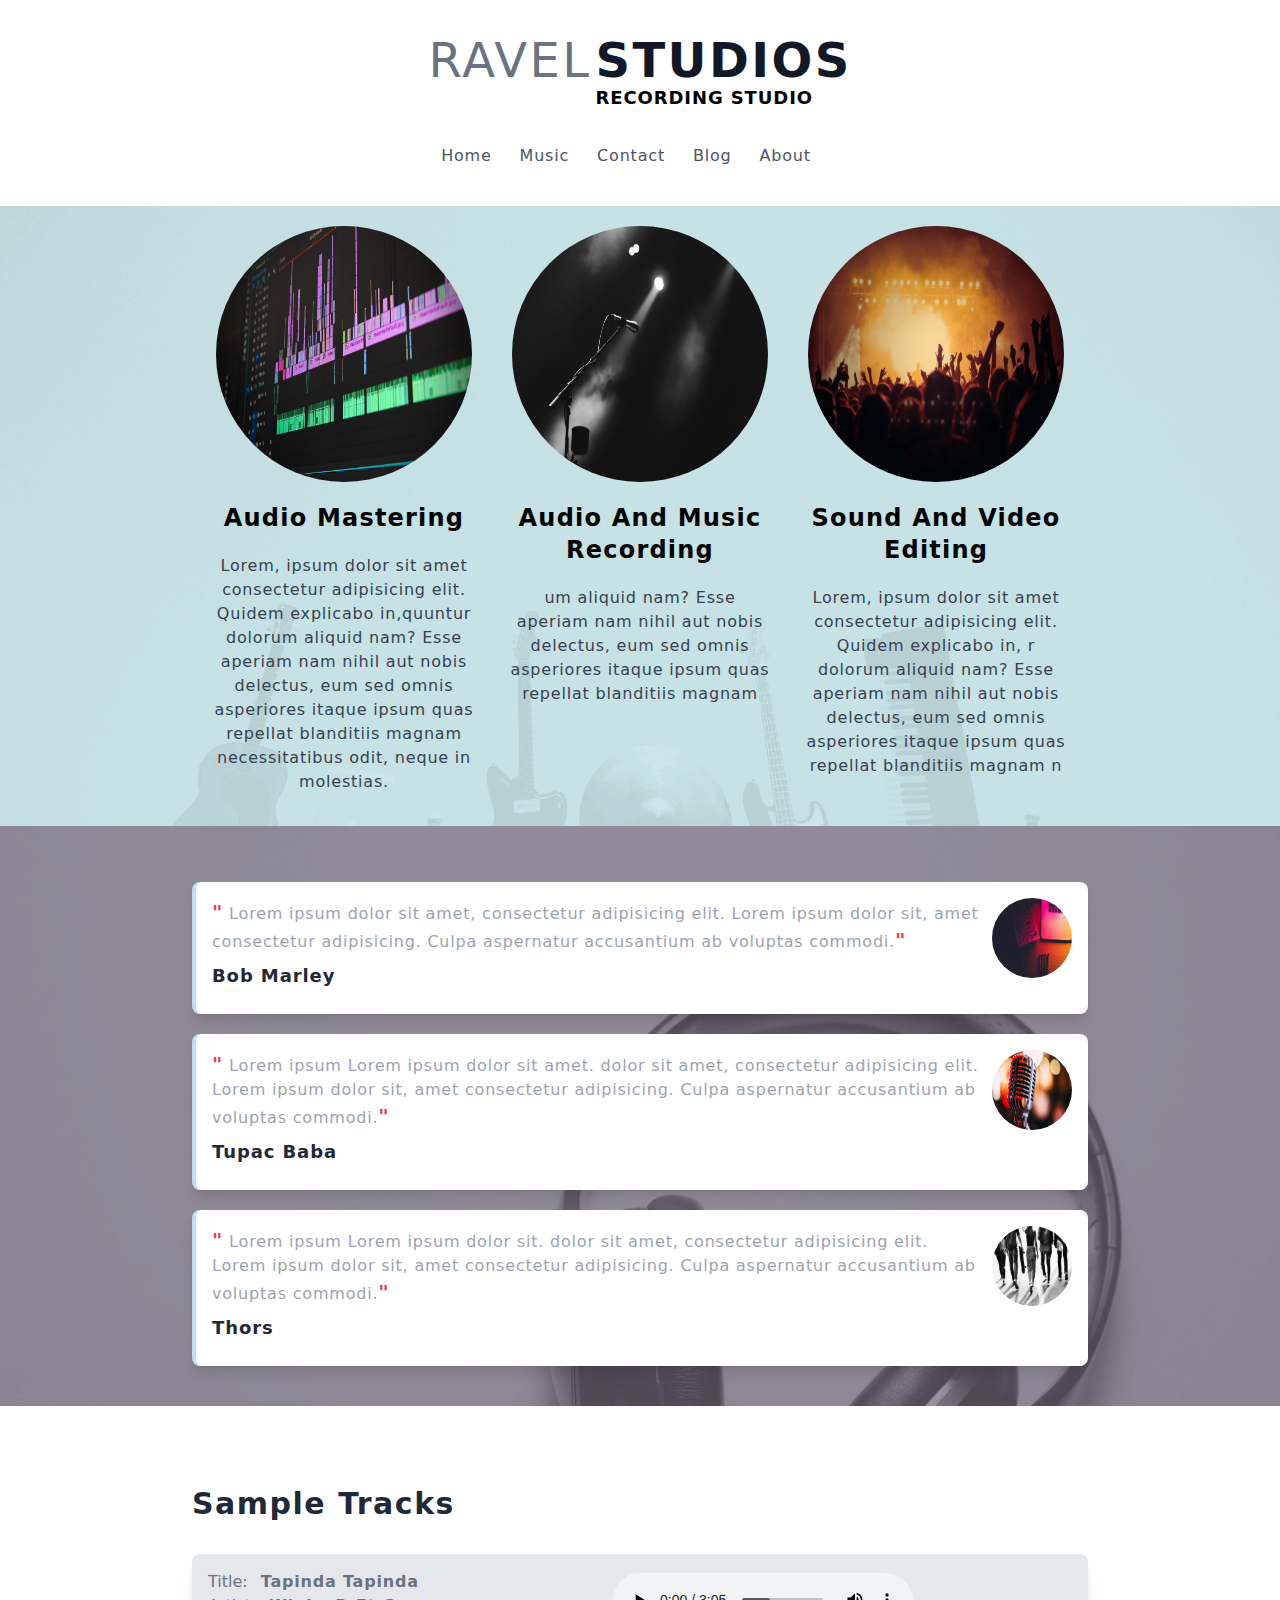
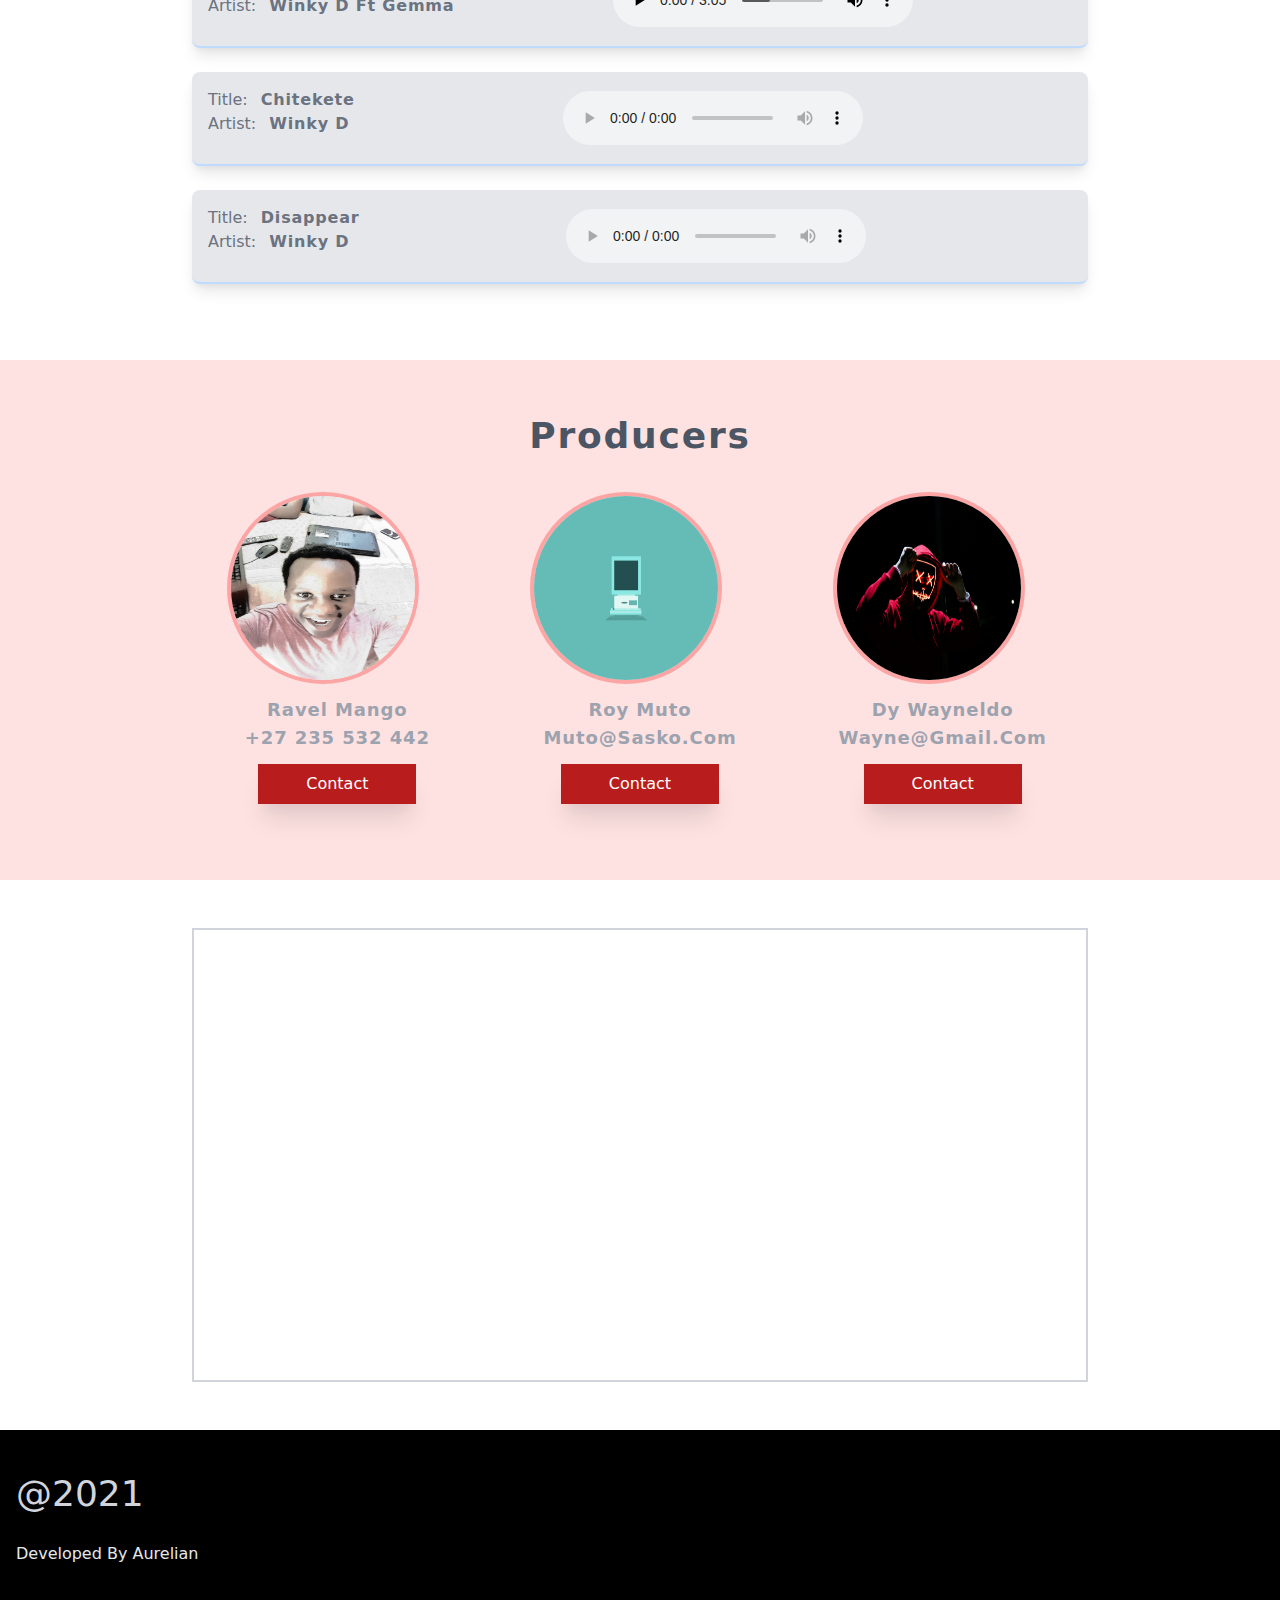
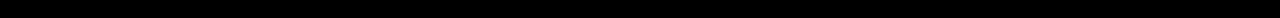
==== index.html @ 500a6602 "base app" ====
<!DOCTYPE html>
<html lang="en">
<head>
    <meta charset="UTF-8">
    <meta name="viewport" content="width=device-width, initial-scale=1.0">
    <link rel="stylesheet" href="css/tailwind.css">
    <title>Ravel Studios</title>
</head>
<body id="">
    
    <!-- navigation -->
    <div class="container mx-auto p-5">
        <div class="flex justify-center mt-4">
            <h1 class="font-sans mr-1 md:text-4xl lg:text-5xl tracking-wider text-gray-500 uppercase font-normal">Ravel</h1>
            <h1 class="flex flex-col">
                <span class="font-sans-serif md:text-4xl lg:text-5xl tracking-wider text-gray-900 font-bold uppercase">Studios</span>
                <span class="font-sans md:base lg:text-lg font-bold uppercase tracking-wider">recording studio</span>
            </h1>
        </div>
        <ul class="md:flex justify-center mt-8 hidden">
            <li class="mr-7 transition cursor-pointer duration-500 ease-in-out font-sans-serif text-gray-600 text-base tracking-wider border-b-2 border-white hover:border-black"><a href="/index.html">Home</a></li>
            <li class="mr-7 transition cursor-pointer duration-500 ease-in-out font-sans-serif text-gray-600 text-base tracking-wider border-b-2 border-white hover:border-black"><a href="/music.html">Music</a></li>
            <li class="mr-7 transition cursor-pointer duration-500 ease-in-out font-sans-serif text-gray-600 text-base tracking-wider border-b-2 border-white hover:border-black"><a href="/contact.html">Contact</a></li>
            <li class="mr-7 transition cursor-pointer duration-500 ease-in-out font-sans-serif text-gray-600 text-base tracking-wider border-b-2 border-white hover:border-black"><a href="/blog.html">Blog</a></li>
            <li class="mr-7 transition cursor-pointer duration-500 ease-in-out font-sans-serif text-gray-600 text-base tracking-wider border-b-2 border-white hover:border-black"><a href="/about.html">About</a></li>
        </ul>
    </div>

    <!-- showcasing -->
    <div class="" style="background: url(/imgs/bg2.jpg); background-size: cover; background-repeat: no-repeat; background-position: center;">
        <div class="container mx-auto">
            <div class="mx-auto block max-w-4xl gap-4 justify-center p-3 mt-4 lg:grid grid-cols-3">
                <div class="block md:grid mb-3 md:grid-cols-2 lg:flex flex-col items-center p-3 md:p-2 overflow-hidden">
                    <img src="/imgs/mastering.jpg" alt="mastering" class="h-48 w-48 lg:h-64 lg:w-64 mx-auto md:h-56 md:w-56 rounded-full">
                    <div class="">
                        <h1 class="py-5 font-sans text-xl md:text-2xl capitalize font-bold tracking-wider text-center">Audio Mastering</h1>
                        <p class="text-center font-sans-serif md:text-base text-gray-700 tracking-wider leading-6">Lorem, ipsum dolor sit amet consectetur adipisicing elit. Quidem explicabo in,quuntur dolorum aliquid nam? Esse aperiam nam nihil aut nobis delectus, eum sed omnis asperiores itaque ipsum quas repellat blanditiis magnam 
                        necessitatibus odit, neque in molestias.</p>
                    </div>
                </div>
                <div class="block md:grid mb-3 md:grid-cols-2 lg:flex flex-col items-center p-3 md:p-2 overflow-hidden">
                    <img src="/imgs/recording.jpg" alt="mastering" class="h-48 w-48 lg:h-64 lg:w-64 mx-auto md:h-56 md:w-56 rounded-full">
                    <div class="">
                        <h1 class="py-5 font-sans text-xl md:text-2xl capitalize font-bold tracking-wider text-center">Audio and Music Recording</h1>
                        <p class="text-center font-sans-serif text-base text-gray-700 tracking-wider leading-6">um aliquid nam? Esse aperiam nam nihil aut nobis delectus, eum sed omnis asperiores itaque ipsum quas repellat blanditiis magnam</p>
                    </div>
                </div>
                <div class="block md:grid mb-3 md:grid-cols-2 lg:flex flex-col items-center p-3 md:p-2 overflow-hidden">
                    <img src="/imgs/dj.jpg" alt="mastering" class="h-48 w-48 lg:h-64 lg:w-64 mx-auto md:h-56 md:w-56 rounded-full">
                    <div class="">
                        <h1 class="py-5 font-sans text-xl md:text-2xl capitalize font-bold tracking-wider text-center">Sound and Video Editing</h1>
                        <p class="text-center font-sans-serif text-base text-gray-700 tracking-wider leading-6">Lorem, ipsum dolor sit amet consectetur adipisicing elit. Quidem explicabo in, r dolorum aliquid nam? Esse aperiam nam nihil aut nobis delectus, eum sed omnis asperiores itaque ipsum quas repellat blanditiis magnam 
                        n</p>
                    </div>
                </div>
            </div>
        </div>
    </div>


    <!-- music quotes -->
    <div class="pt-9" style="background: url(/imgs/bg.jpg); background-size: cover; background-position: top; background-repeat: no-repeat;">
        <div class="container mx-auto p-5">
            <div class="">
                <div class="bg-white p-4 border-l-4 border-blue-200 shadow-lg mb-5 rounded-lg max-w-4xl mx-auto flex flex-row">
                    <div class="flex flex-col">
                        <h1 class="font-sans text-gray-400 mr-3 text-base tracking-wider leading-6"><span class="text-red-500 font-bold text-xl">"</span> Lorem ipsum dolor sit amet, consectetur adipisicing elit. Lorem ipsum dolor sit, amet consectetur adipisicing. Culpa aspernatur accusantium ab voluptas commodi.<span class="text-red-500 font-bold text-xl">"</span></h1>
                        <h1 class="text-gray-800 text-lg tracking-wider py-2 font-bold">Bob Marley</h1>
                    </div>
                    <img src="/imgs/quote1.jpg" alt="quotes" class="rounded-full h-20 w-20 hidden lg:block">
                </div>
                <div class="bg-white p-4 border-l-4 border-blue-200 mb-5 shadow-lg rounded-lg max-w-4xl mx-auto text-gray-500 flex flex-row">
                    <div class="flex flex-col">
                        <h1 class="font-sans text-gray-400 mr-3 text-base tracking-wider leading-6"><span class="text-red-500 font-bold text-xl">"</span> Lorem ipsum Lorem ipsum dolor sit amet. dolor sit amet, consectetur adipisicing elit. Lorem ipsum dolor sit, amet consectetur adipisicing. Culpa aspernatur accusantium ab voluptas commodi.<span class="text-red-500 font-bold text-xl">"</span></h1>
                        <h1 class="text-gray-800 text-lg tracking-wider py-2 font-bold">Tupac Baba</h1>
                    </div>
                    <img src="/imgs/quote2.jpg" alt="quotes" class="rounded-full h-20 w-20 hidden lg:block">
                </div>
                <div class="bg-white p-4 mb-5 border-l-4 border-blue-200 shadow-lg rounded-lg max-w-4xl mx-auto text-gray-500 flex flex-row">
                    <div class="flex flex-col">
                        <h1 class="font-sans text-gray-400 mr-3 text-base tracking-wider leading-6"><span class="text-red-500 font-bold text-xl">"</span> Lorem ipsum Lorem ipsum dolor sit. dolor sit amet, consectetur adipisicing elit. Lorem ipsum dolor sit, amet consectetur adipisicing. Culpa aspernatur accusantium ab voluptas commodi.<span class="text-red-500 font-bold text-xl">"</span></h1>
                        <h1 class="text-gray-800 text-lg tracking-wider py-2 font-bold">Thors</h1>
                    </div>
                    <img src="/imgs/quote3.jpg" alt="quotes" class="rounded-full h-20 w-20 hidden lg:block">
                </div>
            </div>
        </div>
    </div>

    <!-- music sample tracks -->
    <div class="container mx-auto mt-8 p-2 md:p-4">
        <div class="max-w-4xl mx-auto">
            <h1 class="font-sans-serif text-lg  md:text-2xl lg:text-3xl font-bold my-8 tracking-wider capitalize text-gray-800">sample tracks</h1>
            <div class="flex flex-col justify-center items-center md:flex md:flex-row md:justify-around mb-6 p-3 md:p-4 hover:border-green-300 transition duration-300 ease-in-out border-b-2 border-blue-200 rounded-lg shadow-lg bg-gray-200">
                <div class="mb-3">
                    <h1 class="font-sans text-gray-500 text-base capitalize">title: <span class="ml-2 font-bold font-sans-serif tracking-wider">Tapinda Tapinda</span></h1>
                    <h1 class="font-sans text-gray-500 text-base capitalize">Artist: <span class="ml-2 font-bold font-sans-serif tracking-wider">Winky D ft Gemma</span></h1>
                </div>
                <audio controls class="outline-none pr-9 mx-auto md:pr-0">
                    <source src="/audio/track.m4a" class="w-sm">
                </audio>
            </div>
            <div class="flex flex-col justify-center items-center md:flex md:flex-row md:justify-around mb-6 p-3 md:p-4 hover:border-green-300 transition duration-300 ease-in-out border-b-2 border-blue-200 rounded-lg shadow-lg bg-gray-200">
                <div class="mb-3">
                    <h1 class="font-sans text-gray-500 text-base capitalize">title: <span class="ml-2 font-bold font-sans-serif tracking-wider">Chitekete</span></h1>
                    <h1 class="font-sans text-gray-500 text-base capitalize">Artist: <span class="ml-2 font-bold font-sans-serif tracking-wider">Winky D </span></h1>
                </div>
                <audio controls class="outline-none pr-9 mx-auto md:pr-0">
                    <source src="/audio/Winky D-Chitekete.mp3" class="">
                </audio>
            </div>
            <div class="flex flex-col justify-center items-center md:flex md:flex-row md:justify-around mb-6 p-3 md:p-4 hover:border-green-300 transition duration-300 ease-in-out border-b-2 border-blue-200 rounded-lg shadow-lg bg-gray-200">
                <div class="mb-3">
                    <h1 class="font-sans text-gray-500 text-base capitalize">title: <span class="ml-2 font-bold font-sans-serif tracking-wider">Disappear</span></h1>
                    <h1 class="font-sans text-gray-500 text-base capitalize">Artist: <span class="ml-2 font-bold font-sans-serif tracking-wider">Winky D</span></h1>
                </div>
                <audio controls class="outline-none pr-9 mx-auto md:pr-0">
                    <source src="/audio/Winky D - Disappear (Official Video).Mp3" class="">
                </audio>
            </div>
        </div>
    </div>


    <!-- producers -->
    <div class="bg-red-100 mt-9 p-5 pb-9">
        <div class="container mx-auto max-w-4xl">
            <h1 class="py-9 font-sans-serif text-4xl text-center text-gray-600 font-bold capitalize tracking-wider">producers</h1>
            <div class=" block  lg:grid grid-cols-3 gap-3">
                <div class="flex mb-7 justify-center flex-col md:flex md:flex-row md:justify-center items-center justify-center lg:flex-col lg:justify-center">
                    <img src="./imgs/producer1.jpg" alt="producer1" class=" md:mr-7 h-48 border-4 border-red-300 w-48 rounded-full hover:border-blue-200 transition duration-300 ease-in-out">
                    <div class="p-3 text-center">
                        <h1 class="font-sans-serif hover:text-gray-500 transition duration-300 ease-in-out text-gray-400 text-lg capitalize font-bold tracking-wider">Ravel Mango</h1>
                        <h1 class="font-sans-serif hover:text-gray-500 transition duration-300 ease-in-out text-gray-400 text-lg capitalize font-bold tracking-wider">+27 235 532 442</h1>
                        <button class="bg-red-700 shadow-xl hover:bg-red-500 transition duration-300 ease-in-out mt-3 py-2 font-sans-serif capitalize text-white outline-none px-12">contact</button>
                    </div>
                </div>
                <div class="flex mb-7 justify-center flex-col md:flex md:flex-row md:justify-center items-center justify-center lg:flex-col lg:justify-center">
                    <img src="./imgs/producer2.jpg" alt="producer1" class="md:mr-7  h-48 border-4 border-red-300 w-48 rounded-full hover:border-blue-200 transition duration-300 ease-in-out">
                    <div class="p-3 text-center">
                        <h1 class="font-sans-serif hover:text-gray-500 transition duration-300 ease-in-out text-gray-400 text-lg capitalize font-bold tracking-wider">Roy Muto</h1>
                        <h1 class="font-sans-serif hover:text-gray-500 transition duration-300 ease-in-out text-gray-400 text-lg capitalize font-bold tracking-wider">muto@sasko.com</h1>
                        <button class="bg-red-700 shadow-xl hover:bg-red-500 transition duration-300 ease-in-out mt-3 py-2 font-sans-serif capitalize text-white outline-none px-12">contact</button>
                    </div>
                </div>
                <div class="flex mb-7 justify-center flex-col md:flex md:flex-row md:justify-center items-center justify-center lg:flex-col lg:justify-center">
                    <img src="./imgs/producer3.jpg" alt="producer1" class="md:mr-7  h-48 border-4 border-red-300 w-48 rounded-full hover:border-blue-200 transition duration-300 ease-in-out">
                    <div class="p-3 text-center">
                        <h1 class="font-sans-serif hover:text-gray-500 transition duration-300 ease-in-out text-gray-400 text-lg capitalize font-bold tracking-wider">Dy wayneldo</h1>
                        <h1 class="font-sans-serif hover:text-gray-500 transition duration-300 ease-in-out text-gray-400 text-lg capitalize font-bold tracking-wider">wayne@gmail.com</h1>
                        <button class="bg-red-700 shadow-xl hover:bg-red-500 transition duration-300 ease-in-out mt-3 py-2 font-sans-serif capitalize text-white outline-none px-12">contact</button>
                    </div>
                </div>
            </div>
        </div>
    </div>




    <!-- google map -->
    <div class="bg-white p-6 my-6">
        <div class="container mx-auto">
            <div class=" md:max-w-2xl lg:max-w-4xl mx-auto border-2 border-gray-300">
                <iframe class="w-full" src="https://www.google.com/maps/embed?pb=!1m14!1m12!1m3!1d13255.335221995352!2d18.739220763803146!3d-33.84239636684264!2m3!1f0!2f0!3f0!3m2!1i1024!2i768!4f13.1!5e0!3m2!1sen!2sza!4v1615881971766!5m2!1sen!2sza" width="600" height="450" style="border:0;" allowfullscreen="" loading="lazy"></iframe>
            </div>
        </div>
    </div>


    <!-- footer -->
    <div class="bg-black p-4">
        <div class="container mx-auto">
            <h1 class=" text-2xl md:text-4xl py-7 text-gray-300">@2021</h1>
            <h1 class="text-sans capitalize mb-9 text-base text-gray-200">developed by aurelian</h1>
        </div>
    </div>

</body>
</html>
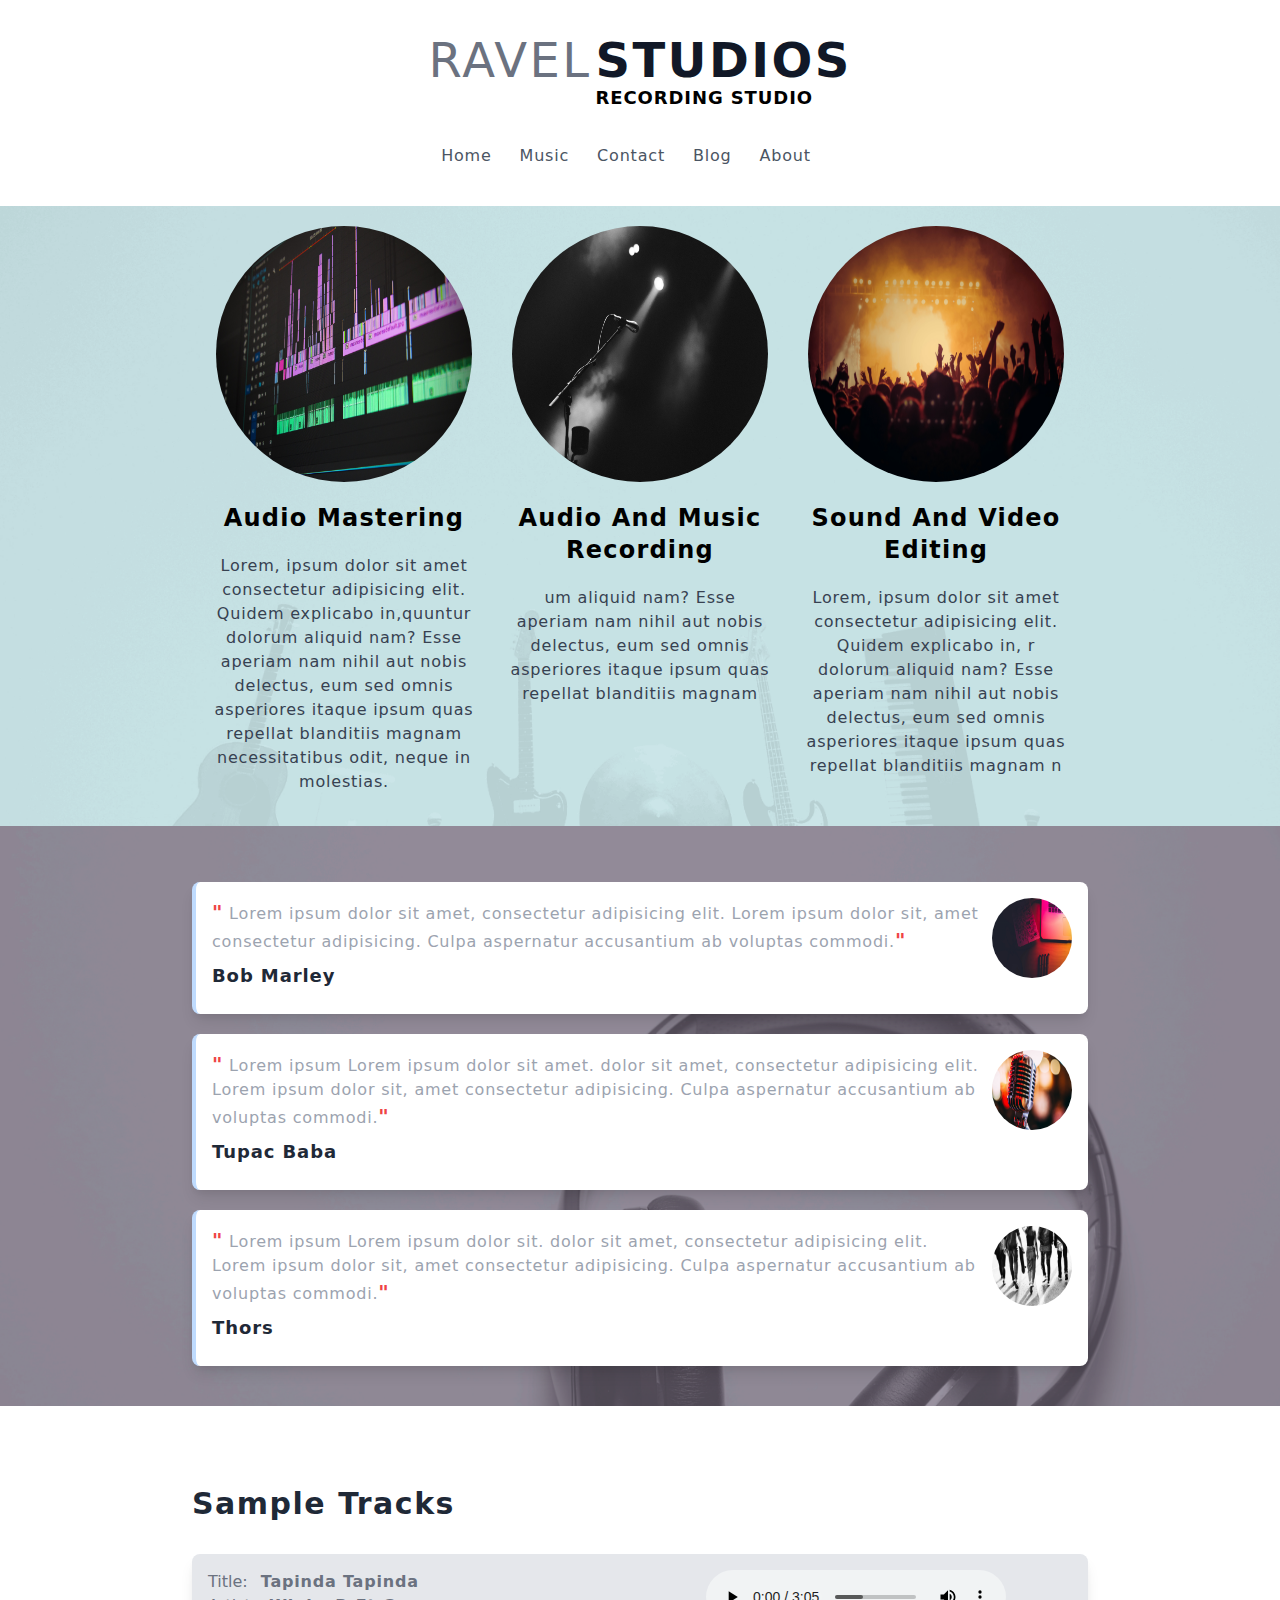
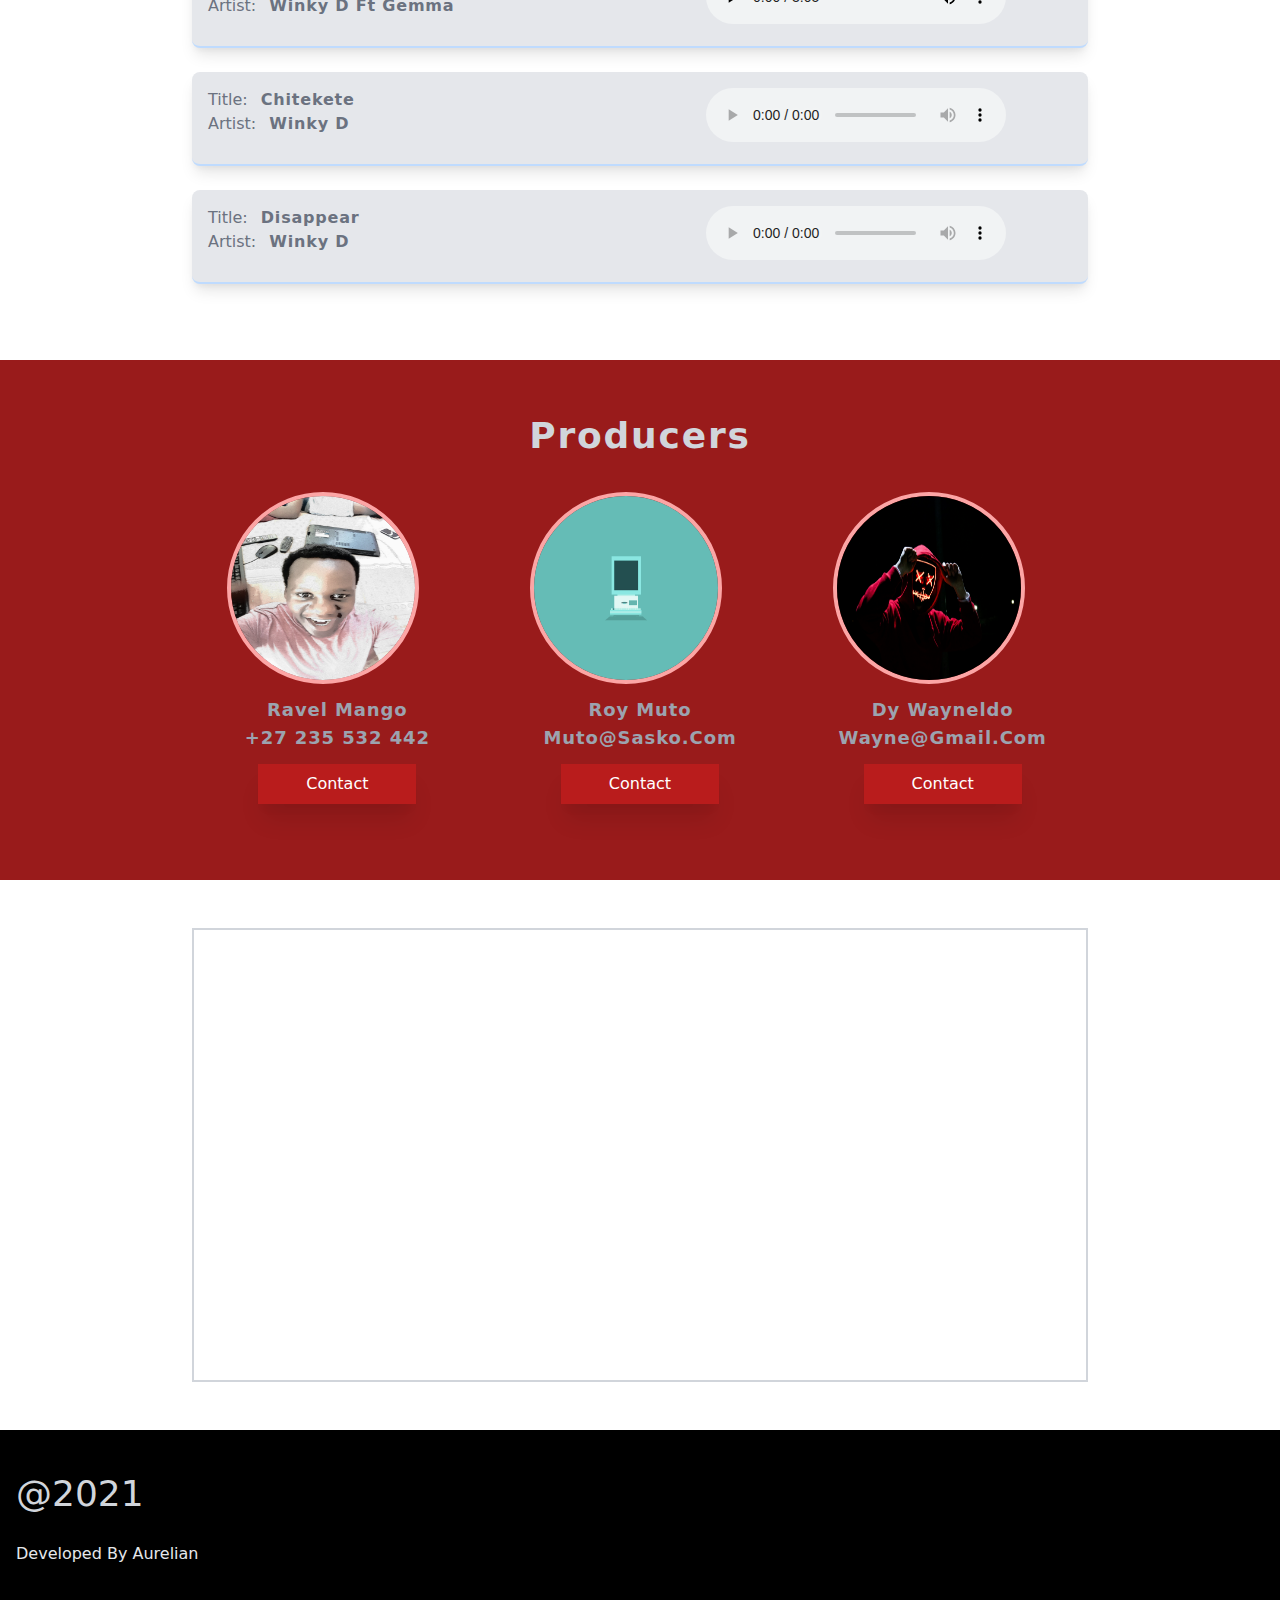
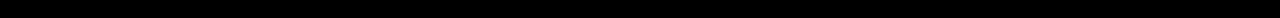
==== commit 34a7967a: "restyle of music cards and some responsiveness" ====
--- a/index.html
+++ b/index.html
@@ -62,23 +62,23 @@
     <div class="pt-9" style="background: url(/imgs/bg.jpg); background-size: cover; background-position: top; background-repeat: no-repeat;">
         <div class="container mx-auto p-5">
             <div class="">
-                <div class="bg-white p-4 border-l-4 border-blue-200 shadow-lg mb-5 rounded-lg max-w-4xl mx-auto flex flex-row">
+                <div class="bg-white  p-4 border-l-4 border-blue-200 shadow-lg mb-5 rounded-lg max-w-4xl mx-auto flex flex-row">
                     <div class="flex flex-col">
-                        <h1 class="font-sans text-gray-400 mr-3 text-base tracking-wider leading-6"><span class="text-red-500 font-bold text-xl">"</span> Lorem ipsum dolor sit amet, consectetur adipisicing elit. Lorem ipsum dolor sit, amet consectetur adipisicing. Culpa aspernatur accusantium ab voluptas commodi.<span class="text-red-500 font-bold text-xl">"</span></h1>
+                        <h1 class="font-sans miq text-gray-400 mr-3 text-base tracking-wider leading-6"><span class="text-red-500 font-bold text-xl">"</span> Lorem ipsum dolor sit amet, consectetur adipisicing elit. Lorem ipsum dolor sit, amet consectetur adipisicing. Culpa aspernatur accusantium ab voluptas commodi.<span class="text-red-500 font-bold text-xl">"</span></h1>
                         <h1 class="text-gray-800 text-lg tracking-wider py-2 font-bold">Bob Marley</h1>
                     </div>
                     <img src="/imgs/quote1.jpg" alt="quotes" class="rounded-full h-20 w-20 hidden lg:block">
                 </div>
-                <div class="bg-white p-4 border-l-4 border-blue-200 mb-5 shadow-lg rounded-lg max-w-4xl mx-auto text-gray-500 flex flex-row">
+                <div class="bg-white  p-4 border-l-4 border-blue-200 mb-5 shadow-lg rounded-lg max-w-4xl mx-auto text-gray-500 flex flex-row">
                     <div class="flex flex-col">
-                        <h1 class="font-sans text-gray-400 mr-3 text-base tracking-wider leading-6"><span class="text-red-500 font-bold text-xl">"</span> Lorem ipsum Lorem ipsum dolor sit amet. dolor sit amet, consectetur adipisicing elit. Lorem ipsum dolor sit, amet consectetur adipisicing. Culpa aspernatur accusantium ab voluptas commodi.<span class="text-red-500 font-bold text-xl">"</span></h1>
+                        <h1 class="font-sans miq text-gray-400 mr-3 text-base tracking-wider leading-6"><span class="text-red-500 font-bold text-xl">"</span> Lorem ipsum Lorem ipsum dolor sit amet. dolor sit amet, consectetur adipisicing elit. Lorem ipsum dolor sit, amet consectetur adipisicing. Culpa aspernatur accusantium ab voluptas commodi.<span class="text-red-500 font-bold text-xl">"</span></h1>
                         <h1 class="text-gray-800 text-lg tracking-wider py-2 font-bold">Tupac Baba</h1>
                     </div>
                     <img src="/imgs/quote2.jpg" alt="quotes" class="rounded-full h-20 w-20 hidden lg:block">
                 </div>
-                <div class="bg-white p-4 mb-5 border-l-4 border-blue-200 shadow-lg rounded-lg max-w-4xl mx-auto text-gray-500 flex flex-row">
+                <div class="bg-white  p-4 mb-5 border-l-4 border-blue-200 shadow-lg rounded-lg max-w-4xl mx-auto text-gray-500 flex flex-row">
                     <div class="flex flex-col">
-                        <h1 class="font-sans text-gray-400 mr-3 text-base tracking-wider leading-6"><span class="text-red-500 font-bold text-xl">"</span> Lorem ipsum Lorem ipsum dolor sit. dolor sit amet, consectetur adipisicing elit. Lorem ipsum dolor sit, amet consectetur adipisicing. Culpa aspernatur accusantium ab voluptas commodi.<span class="text-red-500 font-bold text-xl">"</span></h1>
+                        <h1 class="font-sans miq text-gray-400 mr-3 text-base tracking-wider leading-6"><span class="text-red-500 font-bold text-xl">"</span> Lorem ipsum Lorem ipsum dolor sit. dolor sit amet, consectetur adipisicing elit. Lorem ipsum dolor sit, amet consectetur adipisicing. Culpa aspernatur accusantium ab voluptas commodi.<span class="text-red-500 font-bold text-xl">"</span></h1>
                         <h1 class="text-gray-800 text-lg tracking-wider py-2 font-bold">Thors</h1>
                     </div>
                     <img src="/imgs/quote3.jpg" alt="quotes" class="rounded-full h-20 w-20 hidden lg:block">
@@ -91,7 +91,7 @@
     <div class="container mx-auto mt-8 p-2 md:p-4">
         <div class="max-w-4xl mx-auto">
             <h1 class="font-sans-serif text-lg  md:text-2xl lg:text-3xl font-bold my-8 tracking-wider capitalize text-gray-800">sample tracks</h1>
-            <div class="flex flex-col justify-center items-center md:flex md:flex-row md:justify-around mb-6 p-3 md:p-4 hover:border-green-300 transition duration-300 ease-in-out border-b-2 border-blue-200 rounded-lg shadow-lg bg-gray-200">
+            <div class="block md:grid md:grid-cols-2 mb-6 p-2 mx-auto md:p-4 hover:border-green-300 transition duration-300 ease-in-out border-b-2 border-blue-200 rounded-lg shadow-lg bg-gray-200">
                 <div class="mb-3">
                     <h1 class="font-sans text-gray-500 text-base capitalize">title: <span class="ml-2 font-bold font-sans-serif tracking-wider">Tapinda Tapinda</span></h1>
                     <h1 class="font-sans text-gray-500 text-base capitalize">Artist: <span class="ml-2 font-bold font-sans-serif tracking-wider">Winky D ft Gemma</span></h1>
@@ -100,7 +100,7 @@
                     <source src="/audio/track.m4a" class="w-sm">
                 </audio>
             </div>
-            <div class="flex flex-col justify-center items-center md:flex md:flex-row md:justify-around mb-6 p-3 md:p-4 hover:border-green-300 transition duration-300 ease-in-out border-b-2 border-blue-200 rounded-lg shadow-lg bg-gray-200">
+            <div class="block md:grid md:grid-cols-2 mb-6 p-2 mx-auto md:p-4 hover:border-green-300 transition duration-300 ease-in-out border-b-2 border-blue-200 rounded-lg shadow-lg bg-gray-200">
                 <div class="mb-3">
                     <h1 class="font-sans text-gray-500 text-base capitalize">title: <span class="ml-2 font-bold font-sans-serif tracking-wider">Chitekete</span></h1>
                     <h1 class="font-sans text-gray-500 text-base capitalize">Artist: <span class="ml-2 font-bold font-sans-serif tracking-wider">Winky D </span></h1>
@@ -109,7 +109,7 @@
                     <source src="/audio/Winky D-Chitekete.mp3" class="">
                 </audio>
             </div>
-            <div class="flex flex-col justify-center items-center md:flex md:flex-row md:justify-around mb-6 p-3 md:p-4 hover:border-green-300 transition duration-300 ease-in-out border-b-2 border-blue-200 rounded-lg shadow-lg bg-gray-200">
+            <div class="block md:grid md:grid-cols-2 mb-6 p-2 mx-auto md:p-4 hover:border-green-300 transition duration-300 ease-in-out border-b-2 border-blue-200 rounded-lg shadow-lg bg-gray-200">
                 <div class="mb-3">
                     <h1 class="font-sans text-gray-500 text-base capitalize">title: <span class="ml-2 font-bold font-sans-serif tracking-wider">Disappear</span></h1>
                     <h1 class="font-sans text-gray-500 text-base capitalize">Artist: <span class="ml-2 font-bold font-sans-serif tracking-wider">Winky D</span></h1>
@@ -123,9 +123,9 @@
 
 
     <!-- producers -->
-    <div class="bg-red-100 mt-9 p-5 pb-9">
+    <div class="bg-red-800 mt-9 p-5 pb-9">
         <div class="container mx-auto max-w-4xl">
-            <h1 class="py-9 font-sans-serif text-4xl text-center text-gray-600 font-bold capitalize tracking-wider">producers</h1>
+            <h1 class="py-9 font-sans-serif text-4xl text-center text-gray-300 font-bold capitalize tracking-wider">producers</h1>
             <div class=" block  lg:grid grid-cols-3 gap-3">
                 <div class="flex mb-7 justify-center flex-col md:flex md:flex-row md:justify-center items-center justify-center lg:flex-col lg:justify-center">
                     <img src="./imgs/producer1.jpg" alt="producer1" class=" md:mr-7 h-48 border-4 border-red-300 w-48 rounded-full hover:border-blue-200 transition duration-300 ease-in-out">
@@ -141,7 +141,7 @@
                         <h1 class="font-sans-serif hover:text-gray-500 transition duration-300 ease-in-out text-gray-400 text-lg capitalize font-bold tracking-wider">Roy Muto</h1>
                         <h1 class="font-sans-serif hover:text-gray-500 transition duration-300 ease-in-out text-gray-400 text-lg capitalize font-bold tracking-wider">muto@sasko.com</h1>
                         <button class="bg-red-700 shadow-xl hover:bg-red-500 transition duration-300 ease-in-out mt-3 py-2 font-sans-serif capitalize text-white outline-none px-12">contact</button>
-                    </div>
+                    </div>     
                 </div>
                 <div class="flex mb-7 justify-center flex-col md:flex md:flex-row md:justify-center items-center justify-center lg:flex-col lg:justify-center">
                     <img src="./imgs/producer3.jpg" alt="producer1" class="md:mr-7  h-48 border-4 border-red-300 w-48 rounded-full hover:border-blue-200 transition duration-300 ease-in-out">
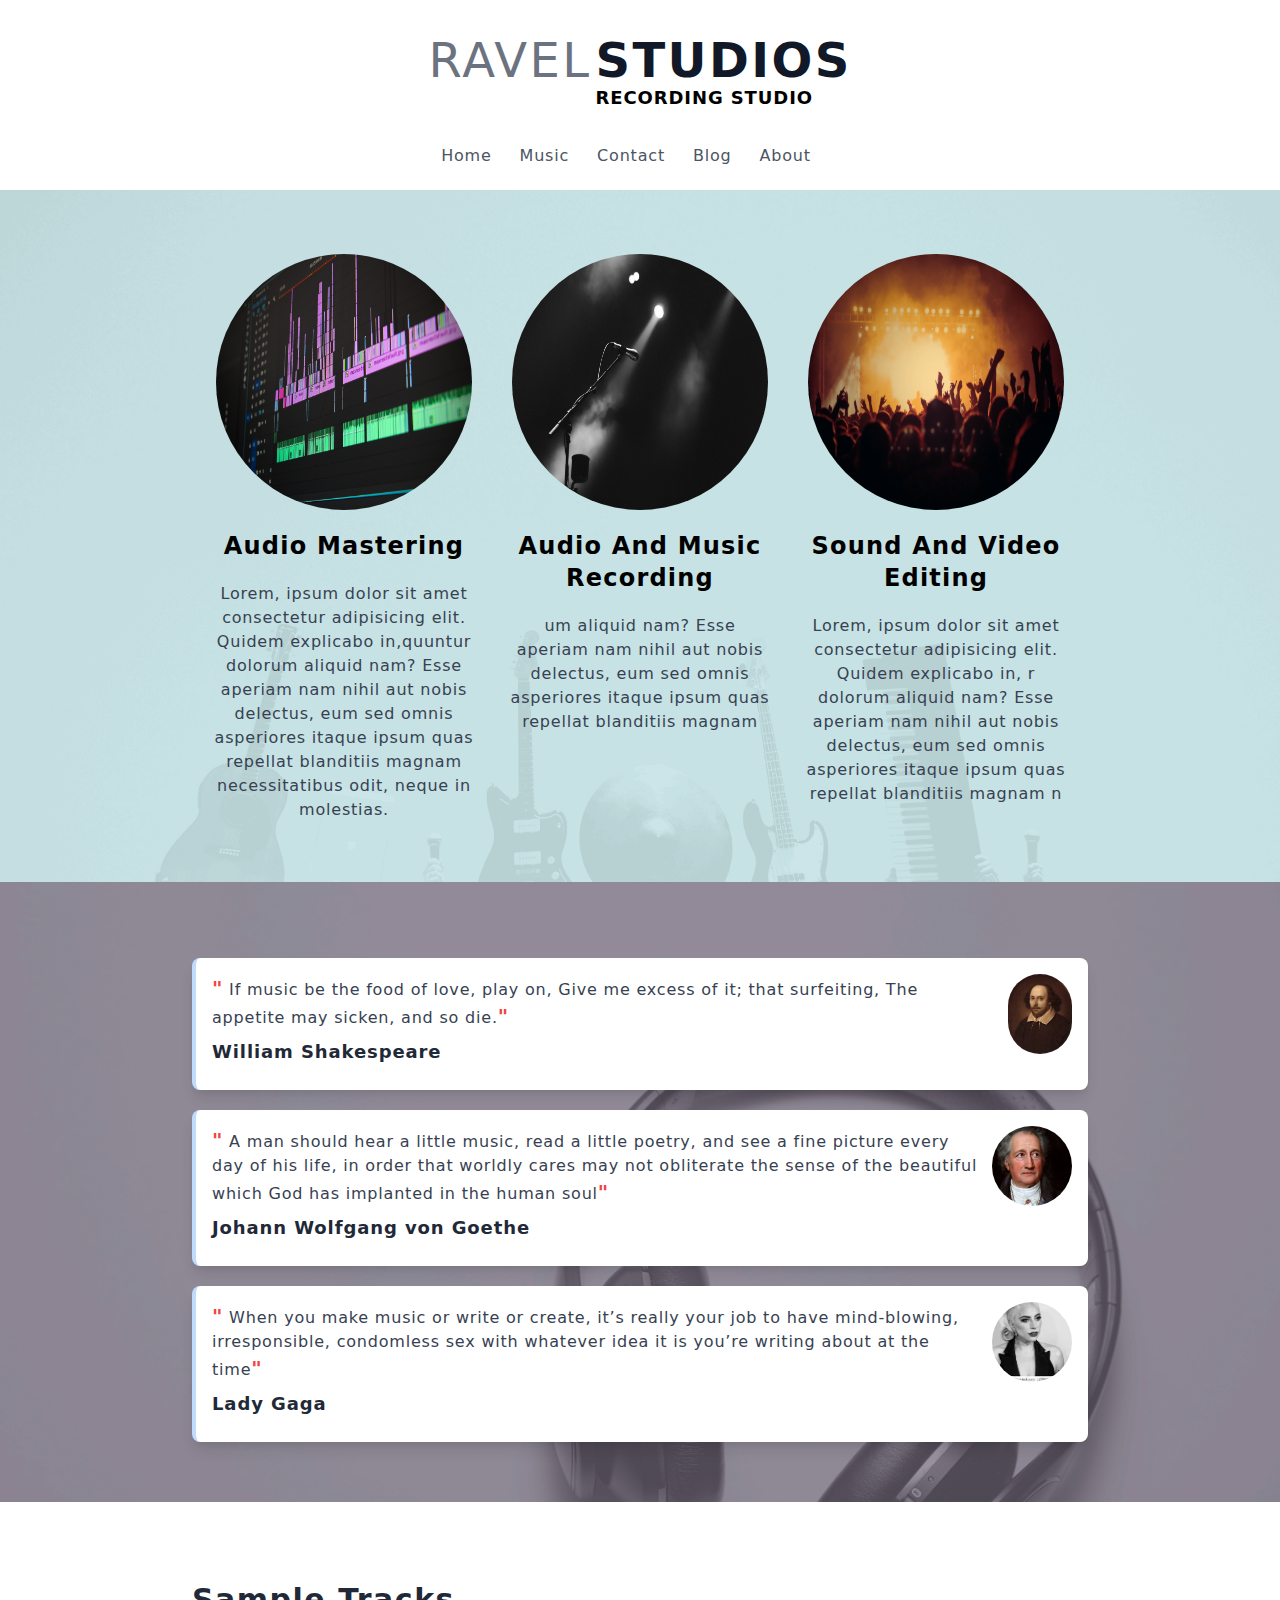
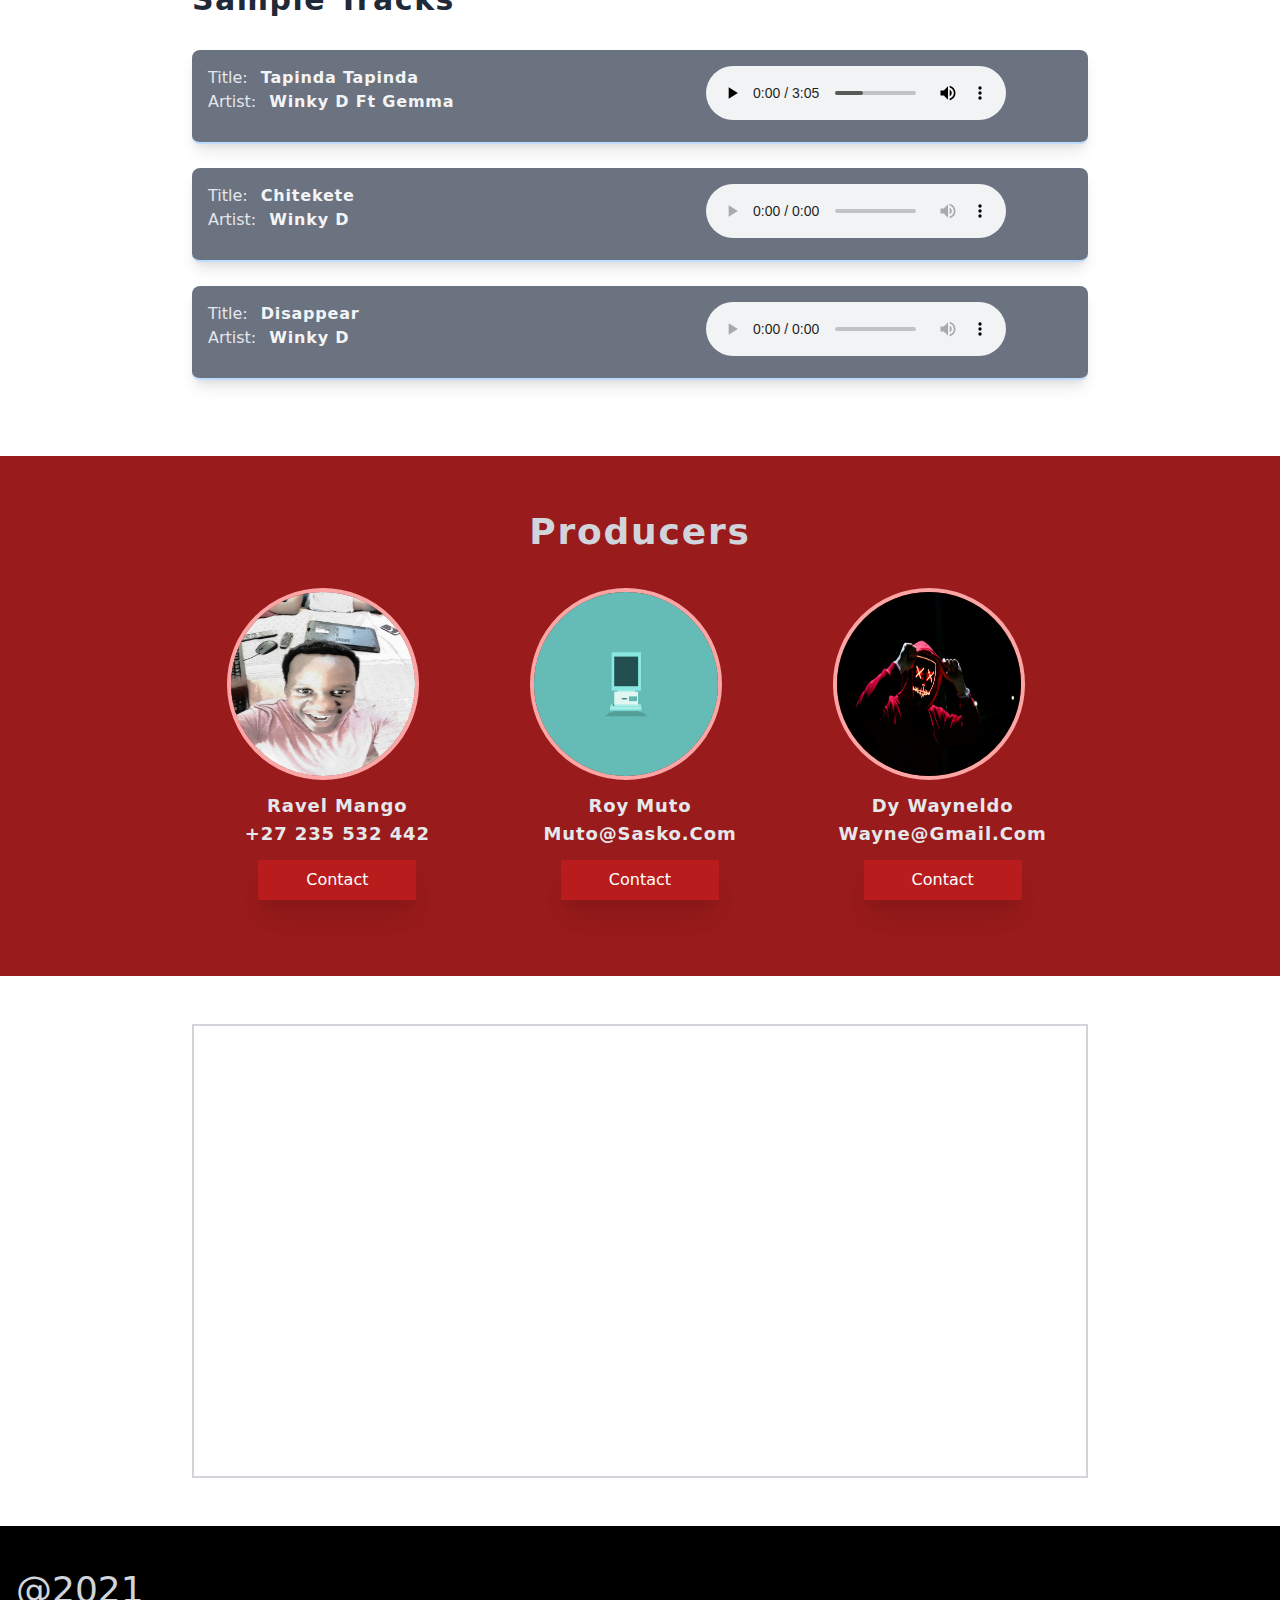
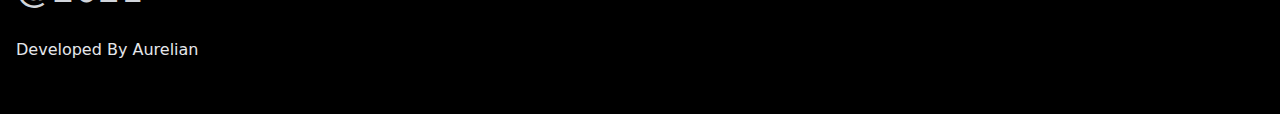
==== commit 6da2cc03: "new background on music cards" ====
--- a/index.html
+++ b/index.html
@@ -24,11 +24,34 @@
             <li class="mr-7 transition cursor-pointer duration-500 ease-in-out font-sans-serif text-gray-600 text-base tracking-wider border-b-2 border-white hover:border-black"><a href="/blog.html">Blog</a></li>
             <li class="mr-7 transition cursor-pointer duration-500 ease-in-out font-sans-serif text-gray-600 text-base tracking-wider border-b-2 border-white hover:border-black"><a href="/about.html">About</a></li>
         </ul>
+        <div class="md:hidden btn">
+            <div class="container px-10 py-2 mx-auto">
+               <div class="flex justify-between items-center">
+                   <div class=""></div>
+                   <button>
+                    <img src="/imgs/menu-button-svgrepo-com.svg" alt="" class="bg-black h-8 p-1">
+                   </button>
+               </div>
+            </div>
+        </div>
+    </div>
+
+    <!-- menu  -->
+    <div class="container mb-5 mx-auto menu hidden md:hidden">
+        <div class="px-20">
+            <ul class="flex flex-col">
+                <li class="mr-7 transition cursor-pointer duration-500 ease-in-out font-sans-serif text-gray-600 text-base tracking-wider border-b-2 border-white hover:border-black"><a href="/index.html">Home</a></li>
+                <li class="mr-7 transition cursor-pointer duration-500 ease-in-out font-sans-serif text-gray-600 text-base tracking-wider border-b-2 border-white hover:border-black"><a href="/music.html">Music</a></li>
+                <li class="mr-7 transition cursor-pointer duration-500 ease-in-out font-sans-serif text-gray-600 text-base tracking-wider border-b-2 border-white hover:border-black"><a href="/contact.html">Contact</a></li>
+                <li class="mr-7 transition cursor-pointer duration-500 ease-in-out font-sans-serif text-gray-600 text-base tracking-wider border-b-2 border-white hover:border-black"><a href="/blog.html">Blog</a></li>
+                <li class="mr-7 transition cursor-pointer duration-500 ease-in-out font-sans-serif text-gray-600 text-base tracking-wider border-b-2 border-white hover:border-black"><a href="/about.html">About</a></li>
+            </ul>
+        </div>
     </div>
 
     <!-- showcasing -->
     <div class="" style="background: url(/imgs/bg2.jpg); background-size: cover; background-repeat: no-repeat; background-position: center;">
-        <div class="container mx-auto">
+        <div class="container py-7 mx-auto">
             <div class="mx-auto block max-w-4xl gap-4 justify-center p-3 mt-4 lg:grid grid-cols-3">
                 <div class="block md:grid mb-3 md:grid-cols-2 lg:flex flex-col items-center p-3 md:p-2 overflow-hidden">
                     <img src="/imgs/mastering.jpg" alt="mastering" class="h-48 w-48 lg:h-64 lg:w-64 mx-auto md:h-56 md:w-56 rounded-full">
@@ -60,28 +83,28 @@
 
     <!-- music quotes -->
     <div class="pt-9" style="background: url(/imgs/bg.jpg); background-size: cover; background-position: top; background-repeat: no-repeat;">
-        <div class="container mx-auto p-5">
+        <div class="container mx-auto py-10 px-5">
             <div class="">
                 <div class="bg-white  p-4 border-l-4 border-blue-200 shadow-lg mb-5 rounded-lg max-w-4xl mx-auto flex flex-row">
                     <div class="flex flex-col">
-                        <h1 class="font-sans miq text-gray-400 mr-3 text-base tracking-wider leading-6"><span class="text-red-500 font-bold text-xl">"</span> Lorem ipsum dolor sit amet, consectetur adipisicing elit. Lorem ipsum dolor sit, amet consectetur adipisicing. Culpa aspernatur accusantium ab voluptas commodi.<span class="text-red-500 font-bold text-xl">"</span></h1>
-                        <h1 class="text-gray-800 text-lg tracking-wider py-2 font-bold">Bob Marley</h1>
-                    </div>
-                    <img src="/imgs/quote1.jpg" alt="quotes" class="rounded-full h-20 w-20 hidden lg:block">
+                        <h1 class="font-sans miq text-gray-700 mr-3 text-base tracking-wider leading-6"><span class="text-red-500 font-bold text-xl">"</span> If music be the food of love, play on, Give me excess of it; that surfeiting, The appetite may sicken, and so die.<span class="text-red-500 font-bold text-xl">"</span></h1>
+                        <h1 class="text-gray-800 text-lg tracking-wider py-2 font-bold">William Shakespeare</h1>
+                    </div>
+                    <img src="/imgs/shakes.jpeg" alt="quotes" class="rounded-full object-cover h-20 w-20 hidden lg:block">
                 </div>
                 <div class="bg-white  p-4 border-l-4 border-blue-200 mb-5 shadow-lg rounded-lg max-w-4xl mx-auto text-gray-500 flex flex-row">
                     <div class="flex flex-col">
-                        <h1 class="font-sans miq text-gray-400 mr-3 text-base tracking-wider leading-6"><span class="text-red-500 font-bold text-xl">"</span> Lorem ipsum Lorem ipsum dolor sit amet. dolor sit amet, consectetur adipisicing elit. Lorem ipsum dolor sit, amet consectetur adipisicing. Culpa aspernatur accusantium ab voluptas commodi.<span class="text-red-500 font-bold text-xl">"</span></h1>
-                        <h1 class="text-gray-800 text-lg tracking-wider py-2 font-bold">Tupac Baba</h1>
-                    </div>
-                    <img src="/imgs/quote2.jpg" alt="quotes" class="rounded-full h-20 w-20 hidden lg:block">
+                        <h1 class="font-sans miq text-gray-700 mr-3 text-base tracking-wider leading-6"><span class="text-red-500 font-bold text-xl">"</span> A man should hear a little music, read a little poetry, and see a fine picture every day of his life, in order that worldly cares may not obliterate the sense of the beautiful which God has implanted in the human soul<span class="text-red-500 font-bold text-xl">"</span></h1>
+                        <h1 class="text-gray-800 text-lg tracking-wider py-2 font-bold">Johann Wolfgang von Goethe</h1>
+                    </div>
+                    <img src="/imgs/Johann_Wolfgang_von_Goethe.jpg" alt="quotes" class="rounded-full object-cover h-20 w-20 hidden lg:block">
                 </div>
                 <div class="bg-white  p-4 mb-5 border-l-4 border-blue-200 shadow-lg rounded-lg max-w-4xl mx-auto text-gray-500 flex flex-row">
                     <div class="flex flex-col">
-                        <h1 class="font-sans miq text-gray-400 mr-3 text-base tracking-wider leading-6"><span class="text-red-500 font-bold text-xl">"</span> Lorem ipsum Lorem ipsum dolor sit. dolor sit amet, consectetur adipisicing elit. Lorem ipsum dolor sit, amet consectetur adipisicing. Culpa aspernatur accusantium ab voluptas commodi.<span class="text-red-500 font-bold text-xl">"</span></h1>
-                        <h1 class="text-gray-800 text-lg tracking-wider py-2 font-bold">Thors</h1>
-                    </div>
-                    <img src="/imgs/quote3.jpg" alt="quotes" class="rounded-full h-20 w-20 hidden lg:block">
+                        <h1 class="font-sans miq text-gray-700 mr-3 text-base tracking-wider leading-6"><span class="text-red-500 font-bold text-xl">"</span> When you make music or write or create, it’s really your job to have mind-blowing, irresponsible, condomless sex with whatever idea it is you’re writing about at the time<span class="text-red-500 font-bold text-xl">"</span></h1>
+                        <h1 class="text-gray-800 text-lg tracking-wider py-2 font-bold">Lady Gaga</h1>
+                    </div>
+                    <img src="/imgs/download.jpeg" alt="quotes" class="rounded-full object-cover h-20 w-20 hidden lg:block">
                 </div>
             </div>
         </div>
@@ -91,28 +114,28 @@
     <div class="container mx-auto mt-8 p-2 md:p-4">
         <div class="max-w-4xl mx-auto">
             <h1 class="font-sans-serif text-lg  md:text-2xl lg:text-3xl font-bold my-8 tracking-wider capitalize text-gray-800">sample tracks</h1>
-            <div class="block md:grid md:grid-cols-2 mb-6 p-2 mx-auto md:p-4 hover:border-green-300 transition duration-300 ease-in-out border-b-2 border-blue-200 rounded-lg shadow-lg bg-gray-200">
+            <div class="block md:grid md:grid-cols-2 mb-6 p-2 mx-auto md:p-4 hover:border-green-300 transition duration-300 ease-in-out border-b-2 border-blue-200 rounded-lg shadow-lg bg-gray-500">
                 <div class="mb-3">
-                    <h1 class="font-sans text-gray-500 text-base capitalize">title: <span class="ml-2 font-bold font-sans-serif tracking-wider">Tapinda Tapinda</span></h1>
-                    <h1 class="font-sans text-gray-500 text-base capitalize">Artist: <span class="ml-2 font-bold font-sans-serif tracking-wider">Winky D ft Gemma</span></h1>
+                    <h1 class="font-sans text-gray-200 text-base capitalize">title: <span class="ml-2 font-bold text-gray-100 font-sans-serif tracking-wider">Tapinda Tapinda</span></h1>
+                    <h1 class="font-sans text-gray-200 text-base capitalize">Artist: <span class="ml-2 font-bold font-sans-serif text-gray-100 tracking-wider">Winky D ft Gemma</span></h1>
                 </div>
                 <audio controls class="outline-none pr-9 mx-auto md:pr-0">
                     <source src="/audio/track.m4a" class="w-sm">
                 </audio>
             </div>
-            <div class="block md:grid md:grid-cols-2 mb-6 p-2 mx-auto md:p-4 hover:border-green-300 transition duration-300 ease-in-out border-b-2 border-blue-200 rounded-lg shadow-lg bg-gray-200">
+            <div class="block md:grid md:grid-cols-2 mb-6 p-2 mx-auto md:p-4 hover:border-green-300 transition duration-300 ease-in-out border-b-2 border-blue-200 rounded-lg shadow-lg bg-gray-500">
                 <div class="mb-3">
-                    <h1 class="font-sans text-gray-500 text-base capitalize">title: <span class="ml-2 font-bold font-sans-serif tracking-wider">Chitekete</span></h1>
-                    <h1 class="font-sans text-gray-500 text-base capitalize">Artist: <span class="ml-2 font-bold font-sans-serif tracking-wider">Winky D </span></h1>
+                    <h1 class="font-sans text-gray-200 text-base capitalize">title: <span class="ml-2 font-bold font-sans-serif text-gray-100 tracking-wider">Chitekete</span></h1>
+                    <h1 class="font-sans text-gray-200 text-base capitalize">Artist: <span class="ml-2 font-bold font-sans-serif text-gray-100 tracking-wider">Winky D </span></h1>
                 </div>
                 <audio controls class="outline-none pr-9 mx-auto md:pr-0">
                     <source src="/audio/Winky D-Chitekete.mp3" class="">
                 </audio>
             </div>
-            <div class="block md:grid md:grid-cols-2 mb-6 p-2 mx-auto md:p-4 hover:border-green-300 transition duration-300 ease-in-out border-b-2 border-blue-200 rounded-lg shadow-lg bg-gray-200">
+            <div class="block md:grid md:grid-cols-2 mb-6 p-2 mx-auto md:p-4 hover:border-green-300 transition duration-300 ease-in-out border-b-2 border-blue-200 rounded-lg shadow-lg bg-gray-500">
                 <div class="mb-3">
-                    <h1 class="font-sans text-gray-500 text-base capitalize">title: <span class="ml-2 font-bold font-sans-serif tracking-wider">Disappear</span></h1>
-                    <h1 class="font-sans text-gray-500 text-base capitalize">Artist: <span class="ml-2 font-bold font-sans-serif tracking-wider">Winky D</span></h1>
+                    <h1 class="font-sans text-gray-200 text-base capitalize">title: <span class="ml-2 font-bold font-sans-serif text-gray-100 tracking-wider">Disappear</span></h1>
+                    <h1 class="font-sans text-gray-200 text-base capitalize">Artist: <span class="ml-2 font-bold font-sans-serif text-gray-100 tracking-wider">Winky D</span></h1>
                 </div>
                 <audio controls class="outline-none pr-9 mx-auto md:pr-0">
                     <source src="/audio/Winky D - Disappear (Official Video).Mp3" class="">
@@ -130,24 +153,24 @@
                 <div class="flex mb-7 justify-center flex-col md:flex md:flex-row md:justify-center items-center justify-center lg:flex-col lg:justify-center">
                     <img src="./imgs/producer1.jpg" alt="producer1" class=" md:mr-7 h-48 border-4 border-red-300 w-48 rounded-full hover:border-blue-200 transition duration-300 ease-in-out">
                     <div class="p-3 text-center">
-                        <h1 class="font-sans-serif hover:text-gray-500 transition duration-300 ease-in-out text-gray-400 text-lg capitalize font-bold tracking-wider">Ravel Mango</h1>
-                        <h1 class="font-sans-serif hover:text-gray-500 transition duration-300 ease-in-out text-gray-400 text-lg capitalize font-bold tracking-wider">+27 235 532 442</h1>
+                        <h1 class="font-sans-serif hover:text-gray-400 transition duration-300 ease-in-out text-gray-200 text-lg capitalize font-bold tracking-wider">Ravel Mango</h1>
+                        <h1 class="font-sans-serif hover:text-gray-400 transition duration-300 ease-in-out text-gray-200 text-lg capitalize font-bold tracking-wider">+27 235 532 442</h1>
                         <button class="bg-red-700 shadow-xl hover:bg-red-500 transition duration-300 ease-in-out mt-3 py-2 font-sans-serif capitalize text-white outline-none px-12">contact</button>
                     </div>
                 </div>
                 <div class="flex mb-7 justify-center flex-col md:flex md:flex-row md:justify-center items-center justify-center lg:flex-col lg:justify-center">
                     <img src="./imgs/producer2.jpg" alt="producer1" class="md:mr-7  h-48 border-4 border-red-300 w-48 rounded-full hover:border-blue-200 transition duration-300 ease-in-out">
                     <div class="p-3 text-center">
-                        <h1 class="font-sans-serif hover:text-gray-500 transition duration-300 ease-in-out text-gray-400 text-lg capitalize font-bold tracking-wider">Roy Muto</h1>
-                        <h1 class="font-sans-serif hover:text-gray-500 transition duration-300 ease-in-out text-gray-400 text-lg capitalize font-bold tracking-wider">muto@sasko.com</h1>
+                        <h1 class="font-sans-serif hover:text-gray-400 transition duration-300 ease-in-out text-gray-200 text-lg capitalize font-bold tracking-wider">Roy Muto</h1>
+                        <h1 class="font-sans-serif hover:text-gray-400 transition duration-300 ease-in-out text-gray-200 text-lg capitalize font-bold tracking-wider">muto@sasko.com</h1>
                         <button class="bg-red-700 shadow-xl hover:bg-red-500 transition duration-300 ease-in-out mt-3 py-2 font-sans-serif capitalize text-white outline-none px-12">contact</button>
                     </div>     
                 </div>
                 <div class="flex mb-7 justify-center flex-col md:flex md:flex-row md:justify-center items-center justify-center lg:flex-col lg:justify-center">
                     <img src="./imgs/producer3.jpg" alt="producer1" class="md:mr-7  h-48 border-4 border-red-300 w-48 rounded-full hover:border-blue-200 transition duration-300 ease-in-out">
                     <div class="p-3 text-center">
-                        <h1 class="font-sans-serif hover:text-gray-500 transition duration-300 ease-in-out text-gray-400 text-lg capitalize font-bold tracking-wider">Dy wayneldo</h1>
-                        <h1 class="font-sans-serif hover:text-gray-500 transition duration-300 ease-in-out text-gray-400 text-lg capitalize font-bold tracking-wider">wayne@gmail.com</h1>
+                        <h1 class="font-sans-serif hover:text-gray-400 transition duration-300 ease-in-out text-gray-200 text-lg capitalize font-bold tracking-wider">Dy wayneldo</h1>
+                        <h1 class="font-sans-serif hover:text-gray-400 transition duration-300 ease-in-out text-gray-200 text-lg capitalize font-bold tracking-wider">wayne@gmail.com</h1>
                         <button class="bg-red-700 shadow-xl hover:bg-red-500 transition duration-300 ease-in-out mt-3 py-2 font-sans-serif capitalize text-white outline-none px-12">contact</button>
                     </div>
                 </div>
@@ -176,5 +199,18 @@
         </div>
     </div>
 
+
+    <script>
+
+        const btn = document.querySelector('.btn')
+        const menu = document.querySelector('.menu')
+
+        btn.addEventListener('click', () => {
+            menu.classList.toggle('hidden');
+        })
+
+    </script>
+
+
 </body>
 </html>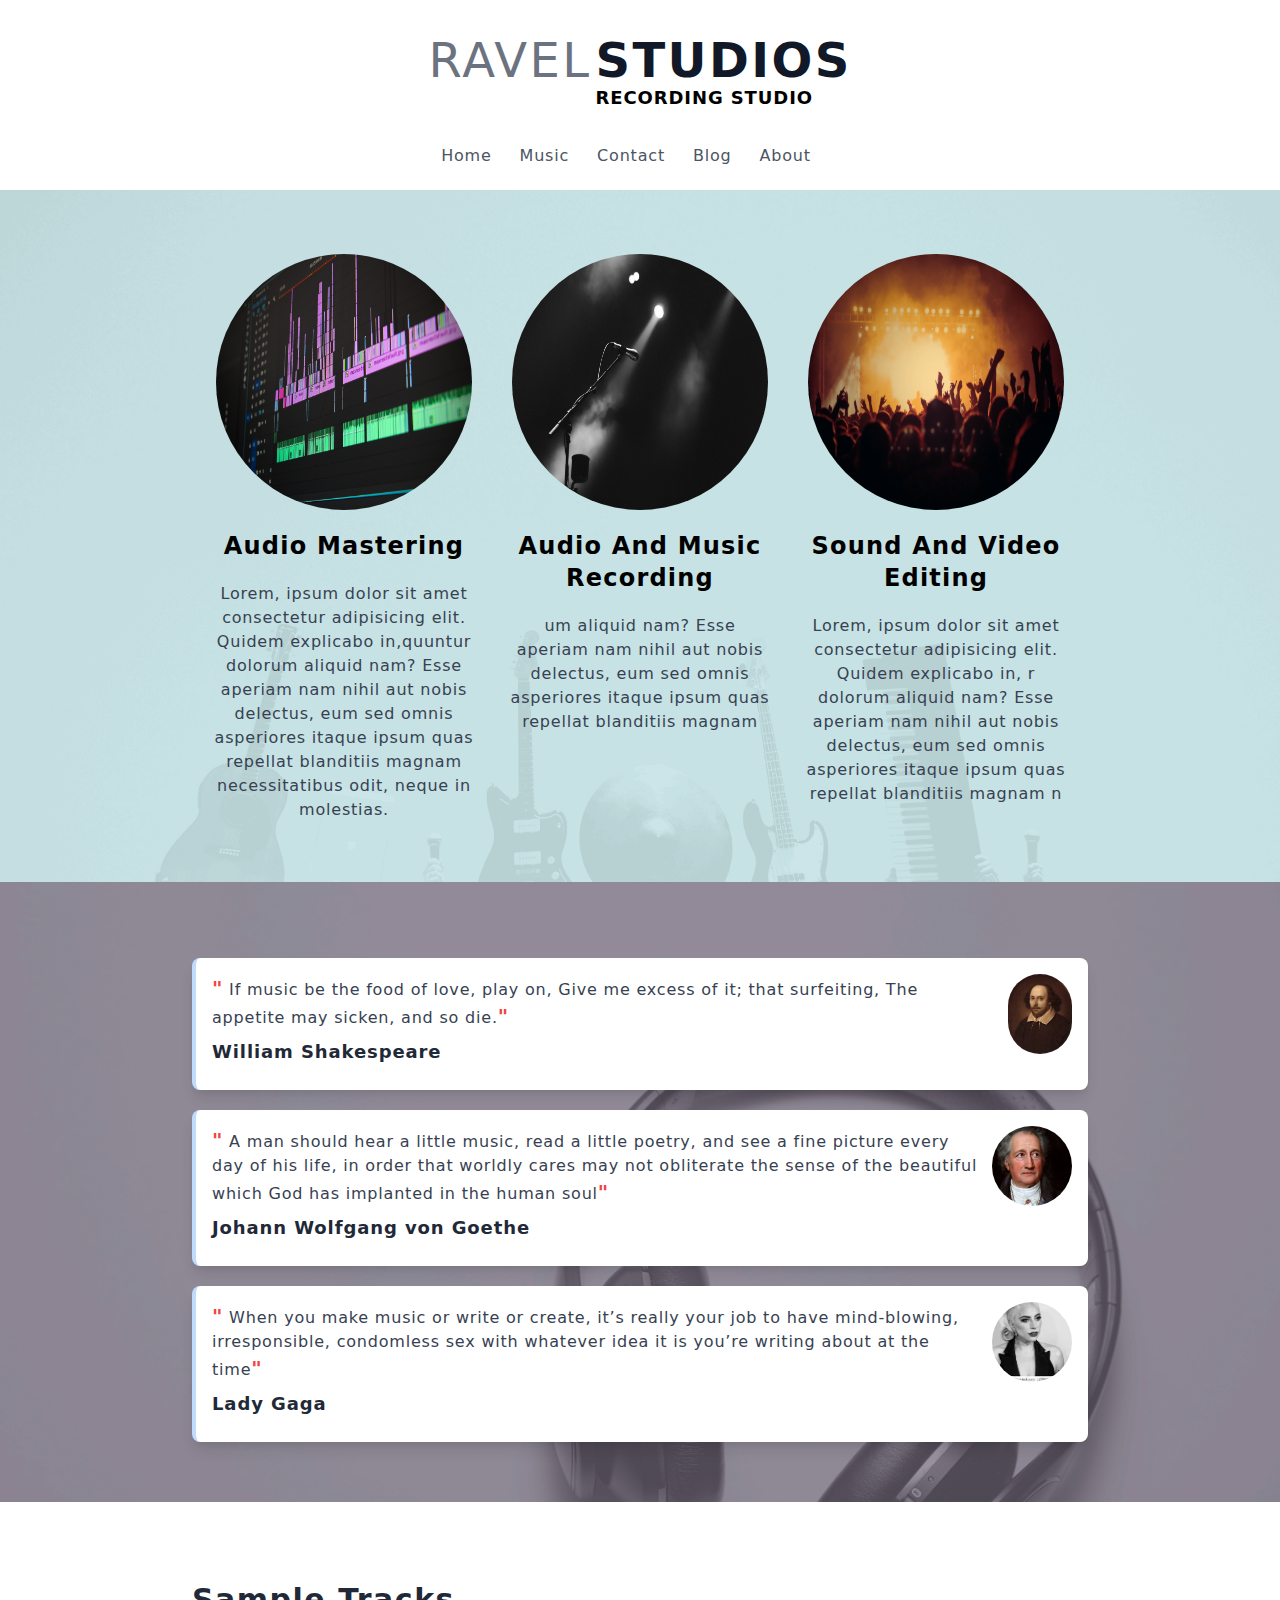
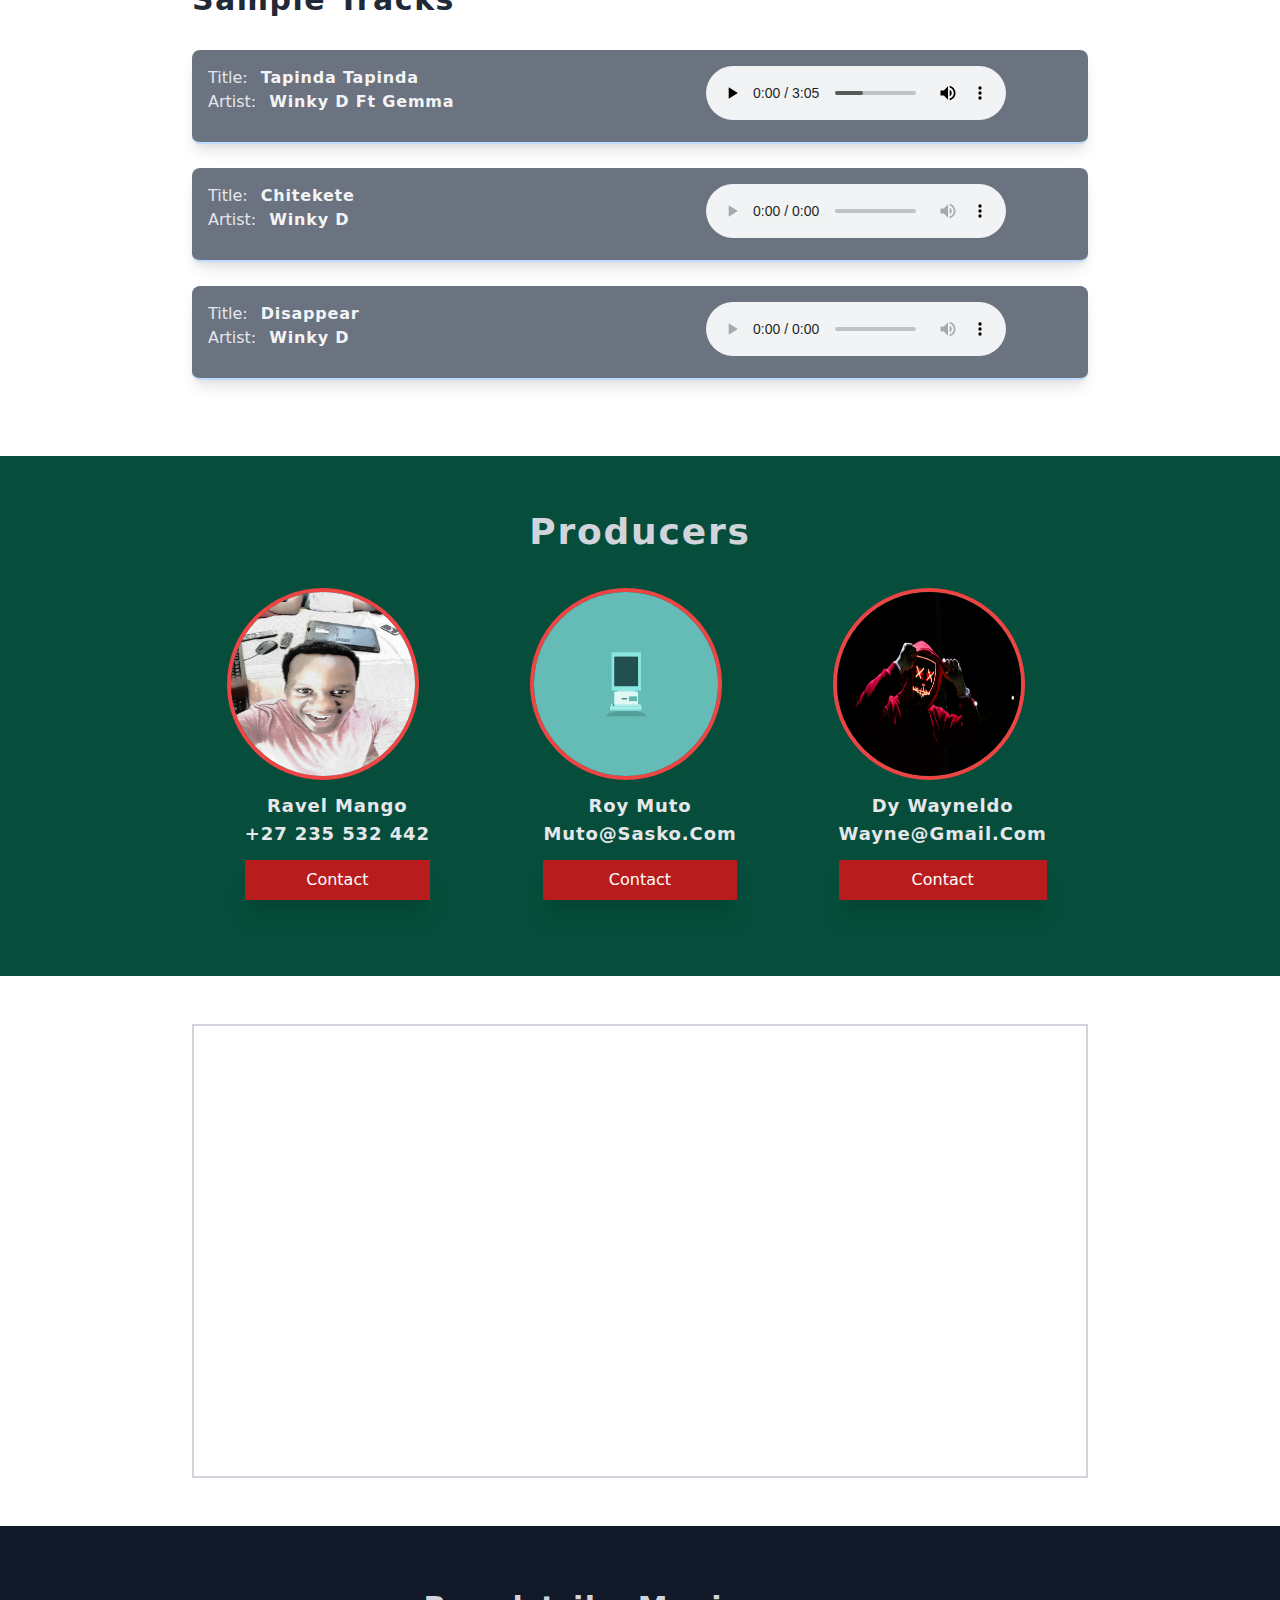
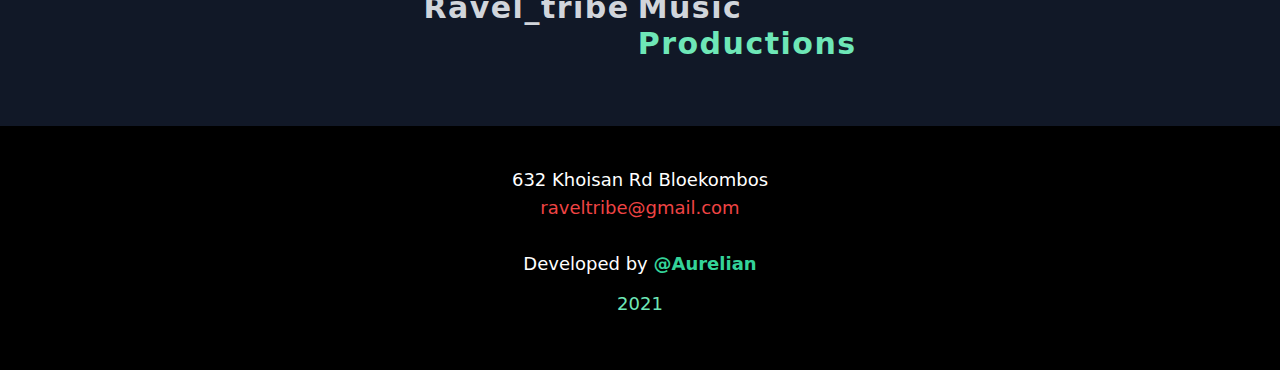
==== commit a3b80b8e: "Merge pull request #2 from thousand10/base_app" ====
--- a/index.html
+++ b/index.html
@@ -146,32 +146,32 @@
 
 
     <!-- producers -->
-    <div class="bg-red-800 mt-9 p-5 pb-9">
+    <div class="bg-green-900 mt-9 p-5 pb-9">
         <div class="container mx-auto max-w-4xl">
             <h1 class="py-9 font-sans-serif text-4xl text-center text-gray-300 font-bold capitalize tracking-wider">producers</h1>
             <div class=" block  lg:grid grid-cols-3 gap-3">
                 <div class="flex mb-7 justify-center flex-col md:flex md:flex-row md:justify-center items-center justify-center lg:flex-col lg:justify-center">
-                    <img src="./imgs/producer1.jpg" alt="producer1" class=" md:mr-7 h-48 border-4 border-red-300 w-48 rounded-full hover:border-blue-200 transition duration-300 ease-in-out">
+                    <img src="./imgs/producer1.jpg" alt="producer1" class=" md:mr-7 h-48 border-4 border-red-500 w-48 rounded-full hover:border-blue-200 transition duration-300 ease-in-out">
                     <div class="p-3 text-center">
                         <h1 class="font-sans-serif hover:text-gray-400 transition duration-300 ease-in-out text-gray-200 text-lg capitalize font-bold tracking-wider">Ravel Mango</h1>
                         <h1 class="font-sans-serif hover:text-gray-400 transition duration-300 ease-in-out text-gray-200 text-lg capitalize font-bold tracking-wider">+27 235 532 442</h1>
-                        <button class="bg-red-700 shadow-xl hover:bg-red-500 transition duration-300 ease-in-out mt-3 py-2 font-sans-serif capitalize text-white outline-none px-12">contact</button>
+                        <h1 class="bg-red-700 shadow-xl hover:bg-red-500 transition duration-300 ease-in-out mt-3 py-2 font-sans-serif capitalize text-white  px-12 outline-none">Contact</h1>
                     </div>
                 </div>
                 <div class="flex mb-7 justify-center flex-col md:flex md:flex-row md:justify-center items-center justify-center lg:flex-col lg:justify-center">
-                    <img src="./imgs/producer2.jpg" alt="producer1" class="md:mr-7  h-48 border-4 border-red-300 w-48 rounded-full hover:border-blue-200 transition duration-300 ease-in-out">
+                    <img src="./imgs/producer2.jpg" alt="producer1" class="md:mr-7  h-48 border-4 border-red-500 w-48 rounded-full hover:border-blue-200 transition duration-300 ease-in-out">
                     <div class="p-3 text-center">
                         <h1 class="font-sans-serif hover:text-gray-400 transition duration-300 ease-in-out text-gray-200 text-lg capitalize font-bold tracking-wider">Roy Muto</h1>
                         <h1 class="font-sans-serif hover:text-gray-400 transition duration-300 ease-in-out text-gray-200 text-lg capitalize font-bold tracking-wider">muto@sasko.com</h1>
-                        <button class="bg-red-700 shadow-xl hover:bg-red-500 transition duration-300 ease-in-out mt-3 py-2 font-sans-serif capitalize text-white outline-none px-12">contact</button>
+                        <h1 class="bg-red-700 shadow-xl hover:bg-red-500 transition duration-300 ease-in-out mt-3 py-2 font-sans-serif capitalize text-white  px-12 outline-none">Contact</h1>
                     </div>     
                 </div>
                 <div class="flex mb-7 justify-center flex-col md:flex md:flex-row md:justify-center items-center justify-center lg:flex-col lg:justify-center">
-                    <img src="./imgs/producer3.jpg" alt="producer1" class="md:mr-7  h-48 border-4 border-red-300 w-48 rounded-full hover:border-blue-200 transition duration-300 ease-in-out">
+                    <img src="./imgs/producer3.jpg" alt="producer1" class="md:mr-7  h-48 border-4 border-red-500 w-48 rounded-full hover:border-blue-200 transition duration-300 ease-in-out">
                     <div class="p-3 text-center">
                         <h1 class="font-sans-serif hover:text-gray-400 transition duration-300 ease-in-out text-gray-200 text-lg capitalize font-bold tracking-wider">Dy wayneldo</h1>
                         <h1 class="font-sans-serif hover:text-gray-400 transition duration-300 ease-in-out text-gray-200 text-lg capitalize font-bold tracking-wider">wayne@gmail.com</h1>
-                        <button class="bg-red-700 shadow-xl hover:bg-red-500 transition duration-300 ease-in-out mt-3 py-2 font-sans-serif capitalize text-white outline-none px-12">contact</button>
+                        <h1 class="bg-red-700 shadow-xl hover:bg-red-500 transition duration-300 ease-in-out mt-3 py-2 font-sans-serif capitalize text-white  px-12 outline-none">Contact</h1>
                     </div>
                 </div>
             </div>
@@ -191,14 +191,33 @@
     </div>
 
 
-    <!-- footer -->
-    <div class="bg-black p-4">
-        <div class="container mx-auto">
-            <h1 class=" text-2xl md:text-4xl py-7 text-gray-300">@2021</h1>
-            <h1 class="text-sans capitalize mb-9 text-base text-gray-200">developed by aurelian</h1>
-        </div>
-    </div>
-
+    <!-- bottom section  -->
+    <div class="bg-gray-900 p-4">
+        <div class="container py-12 px-5 mx-auto">
+            <div class="flex justify-center">
+                <h1 class="font-sans-serif text-xl md:text-3xl capitalize font-bold tracking-wider text-gray-300 mr-2">ravel_tribe</h1>
+                <h1 class="flex flex-col">
+                    <span class="font-sans-serif text-xl md:text-3xl capitalize font-bold tracking-wider text-gray-300">music</span>
+                    <span class="font-sans-serif text-xl md:text-3xl capitalize font-bold tracking-wider text-green-300">productions</span>
+                </h1>
+            </div>
+        </div>
+    </div>
+
+
+    <!-- footer  -->
+    <div class="bg-black">
+        <div class="container py-10 px-10 mx-auto">
+            <div class="flex justify-center items-center flex-col">
+                <h1 class="font-sans-serif text-lg mb- text-white">632 Khoisan Rd Bloekombos</h1>
+                <h1 class="font-sans-serif text-lg mb-2 text-red-500">raveltribe@gmail.com</h1>
+                <div class="mt-5 flex flex-col justify-center items-center">
+                    <h1 class="font-sans-serif text-lg mb-3 text-white">Developed by <a href="#" class="text-green-400 font-bold">@Aurelian</a></h1>
+                    <h1 class="font-sans-serif text-lg mb-3 text-green-300">2021</h1>
+                </div>
+            </div>
+        </div>
+    </div>
 
     <script>
 
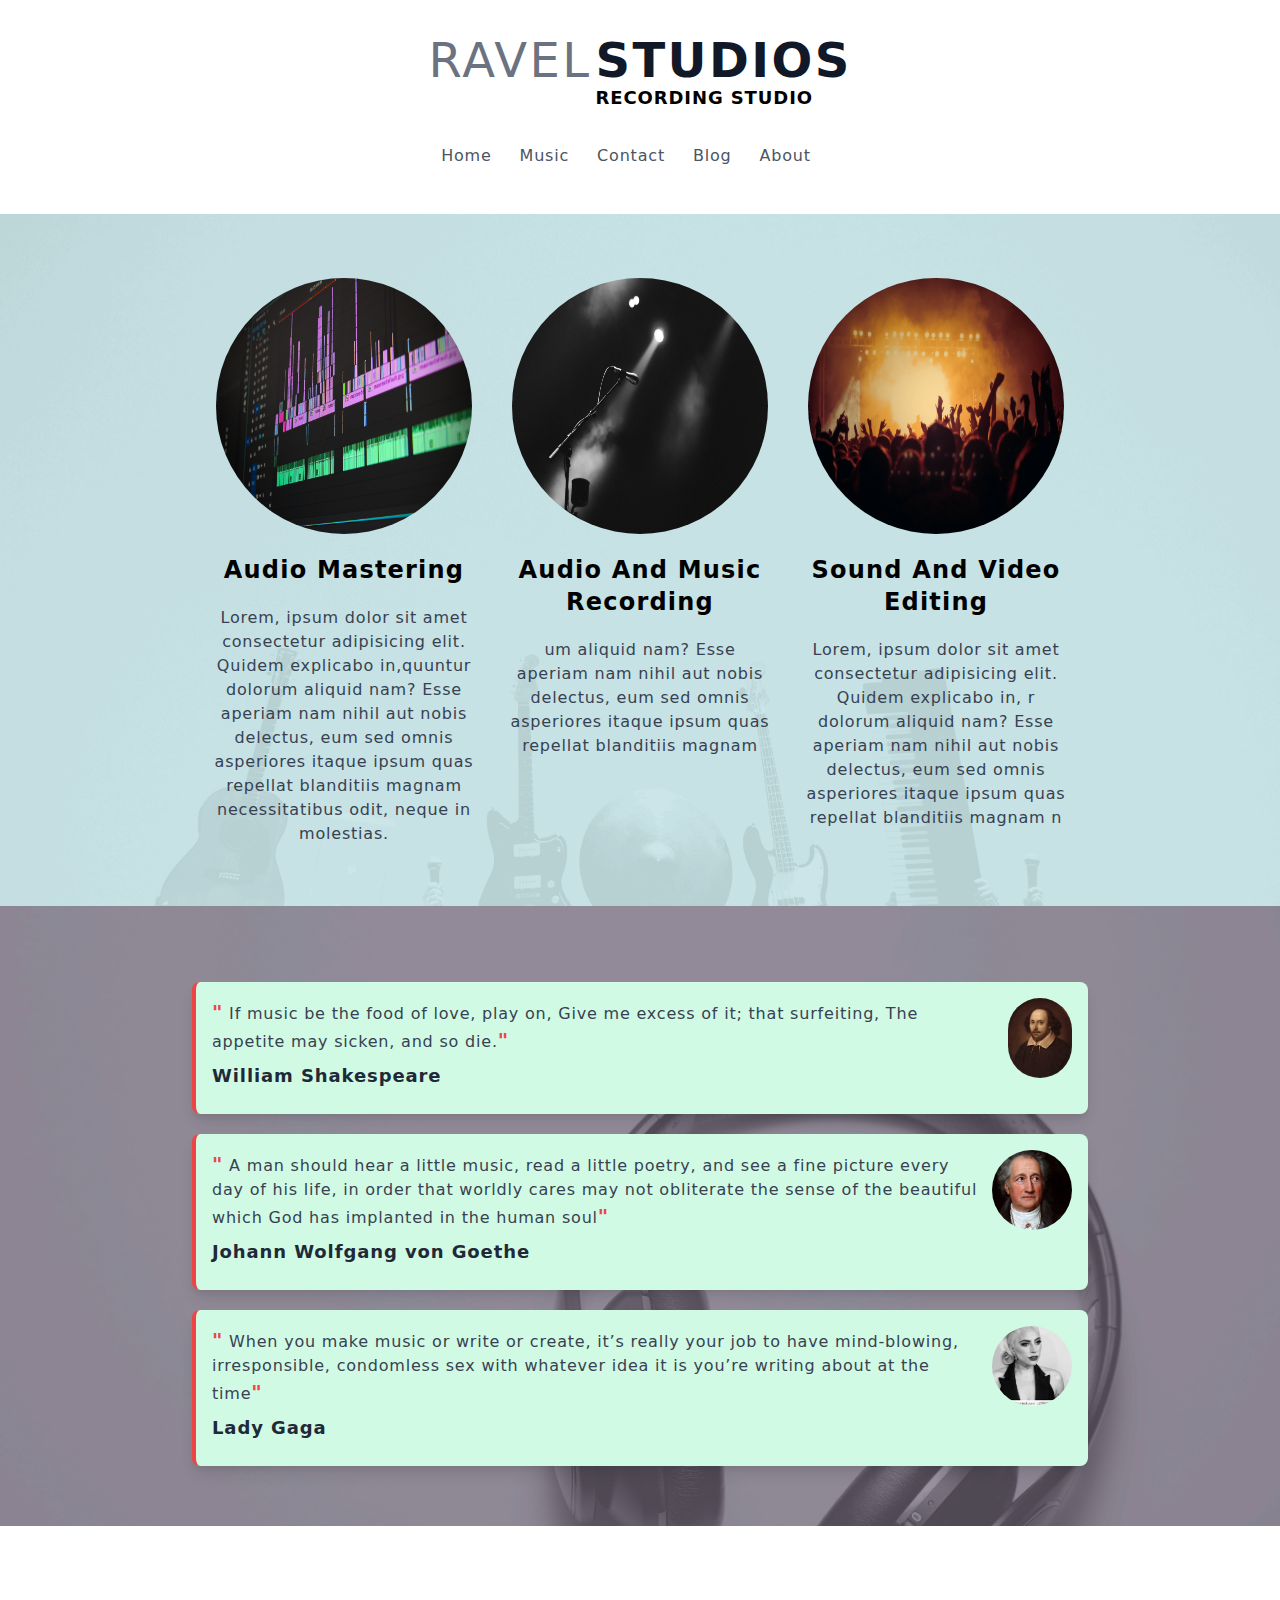
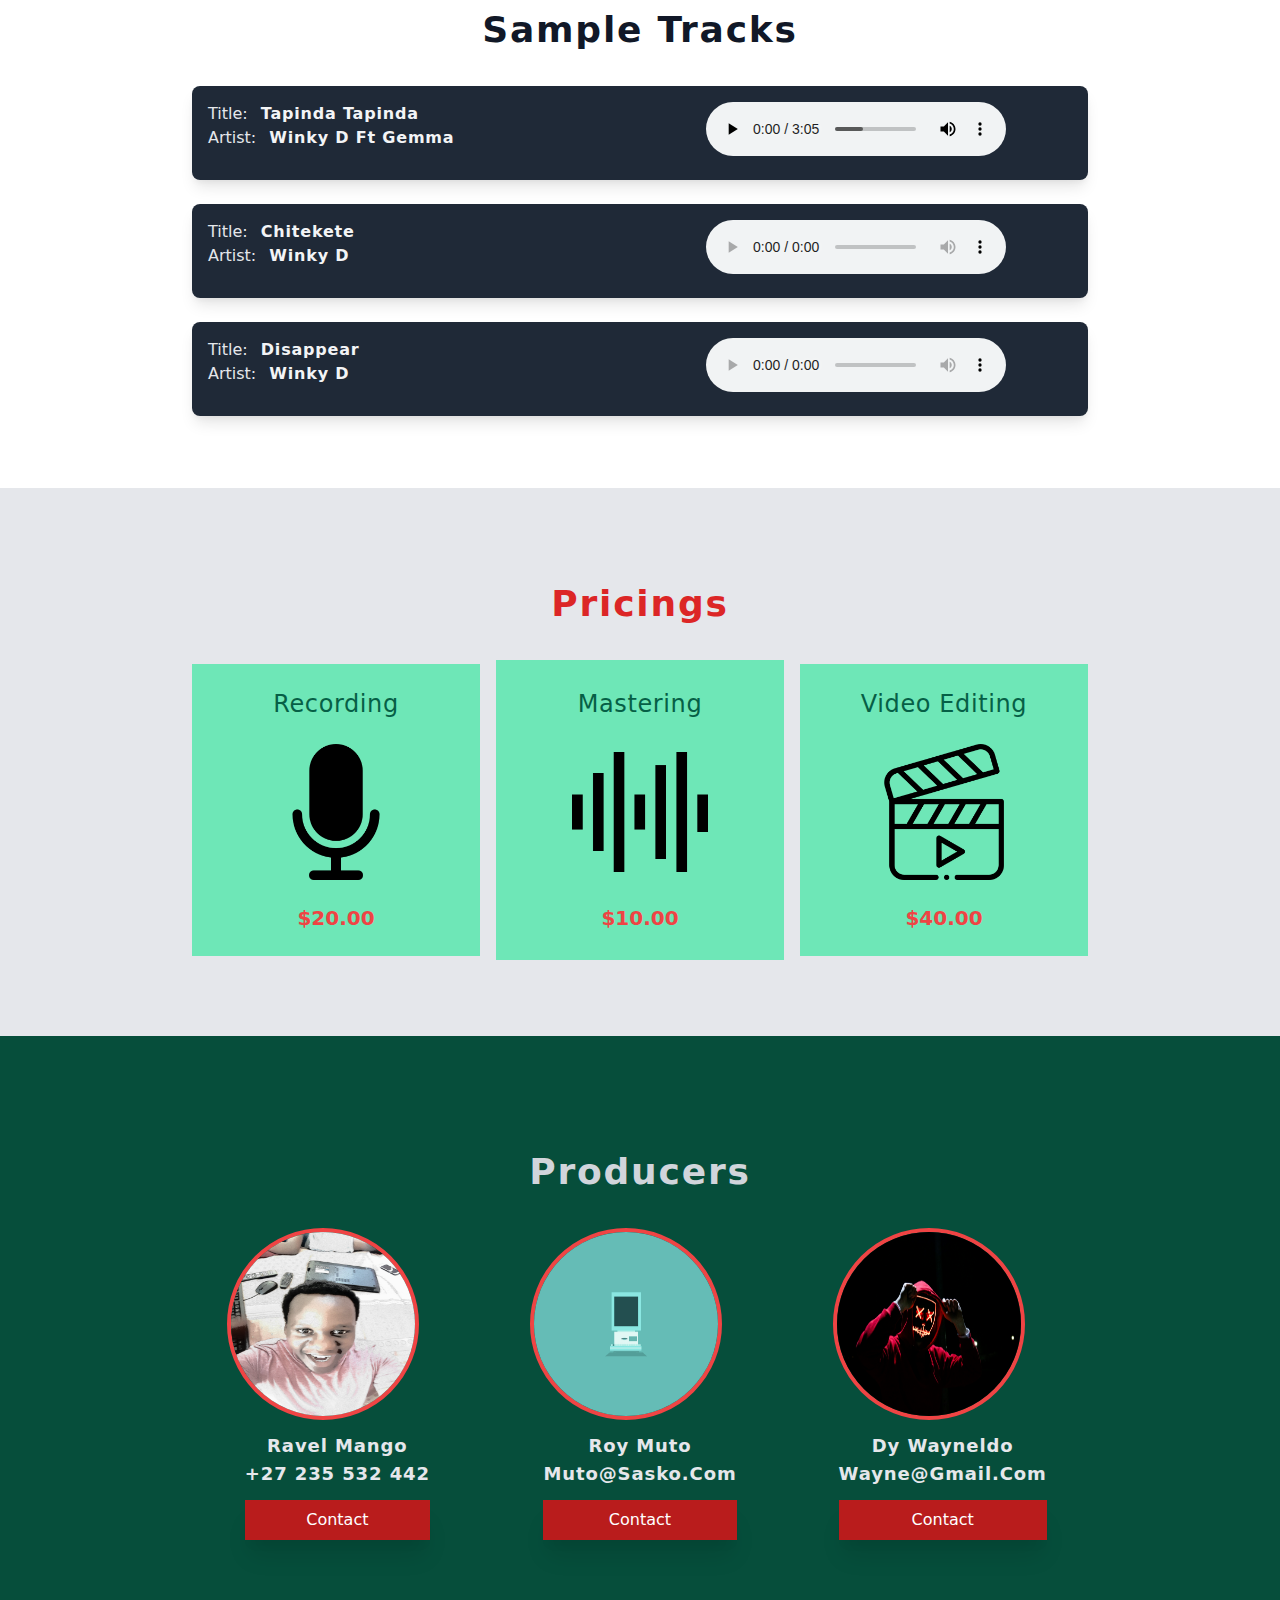
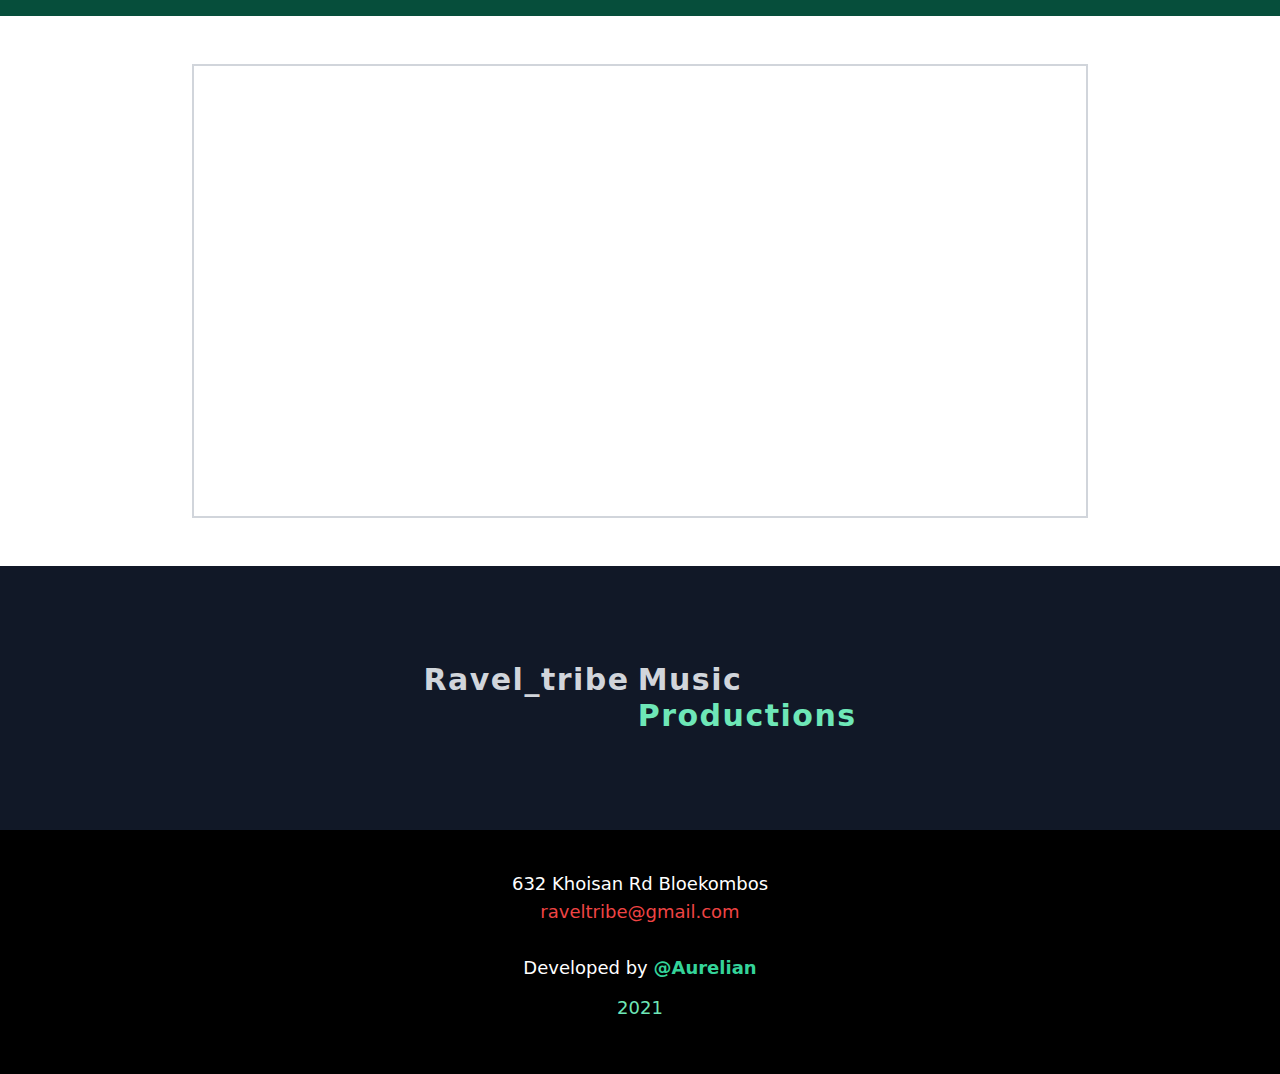
==== commit c58c6176: "changing some ul design" ====
--- a/index.html
+++ b/index.html
@@ -51,7 +51,7 @@
 
     <!-- showcasing -->
     <div class="" style="background: url(/imgs/bg2.jpg); background-size: cover; background-repeat: no-repeat; background-position: center;">
-        <div class="container py-7 mx-auto">
+        <div class="container mt-6 py-7 mx-auto">
             <div class="mx-auto block max-w-4xl gap-4 justify-center p-3 mt-4 lg:grid grid-cols-3">
                 <div class="block md:grid mb-3 md:grid-cols-2 lg:flex flex-col items-center p-3 md:p-2 overflow-hidden">
                     <img src="/imgs/mastering.jpg" alt="mastering" class="h-48 w-48 lg:h-64 lg:w-64 mx-auto md:h-56 md:w-56 rounded-full">
@@ -85,21 +85,21 @@
     <div class="pt-9" style="background: url(/imgs/bg.jpg); background-size: cover; background-position: top; background-repeat: no-repeat;">
         <div class="container mx-auto py-10 px-5">
             <div class="">
-                <div class="bg-white  p-4 border-l-4 border-blue-200 shadow-lg mb-5 rounded-lg max-w-4xl mx-auto flex flex-row">
+                <div class=" bg-green-100 p-4 border-l-4 border-red-500 shadow-lg mb-5 rounded-lg max-w-4xl mx-auto flex flex-row">
                     <div class="flex flex-col">
                         <h1 class="font-sans miq text-gray-700 mr-3 text-base tracking-wider leading-6"><span class="text-red-500 font-bold text-xl">"</span> If music be the food of love, play on, Give me excess of it; that surfeiting, The appetite may sicken, and so die.<span class="text-red-500 font-bold text-xl">"</span></h1>
                         <h1 class="text-gray-800 text-lg tracking-wider py-2 font-bold">William Shakespeare</h1>
                     </div>
                     <img src="/imgs/shakes.jpeg" alt="quotes" class="rounded-full object-cover h-20 w-20 hidden lg:block">
                 </div>
-                <div class="bg-white  p-4 border-l-4 border-blue-200 mb-5 shadow-lg rounded-lg max-w-4xl mx-auto text-gray-500 flex flex-row">
+                <div class="bg-green-100  p-4 border-l-4 border-red-500 mb-5 shadow-lg rounded-lg max-w-4xl mx-auto text-gray-500 flex flex-row">
                     <div class="flex flex-col">
                         <h1 class="font-sans miq text-gray-700 mr-3 text-base tracking-wider leading-6"><span class="text-red-500 font-bold text-xl">"</span> A man should hear a little music, read a little poetry, and see a fine picture every day of his life, in order that worldly cares may not obliterate the sense of the beautiful which God has implanted in the human soul<span class="text-red-500 font-bold text-xl">"</span></h1>
                         <h1 class="text-gray-800 text-lg tracking-wider py-2 font-bold">Johann Wolfgang von Goethe</h1>
                     </div>
                     <img src="/imgs/Johann_Wolfgang_von_Goethe.jpg" alt="quotes" class="rounded-full object-cover h-20 w-20 hidden lg:block">
                 </div>
-                <div class="bg-white  p-4 mb-5 border-l-4 border-blue-200 shadow-lg rounded-lg max-w-4xl mx-auto text-gray-500 flex flex-row">
+                <div class="bg-green-100  p-4 mb-5 border-l-4 border-red-500 shadow-lg rounded-lg max-w-4xl mx-auto text-gray-500 flex flex-row">
                     <div class="flex flex-col">
                         <h1 class="font-sans miq text-gray-700 mr-3 text-base tracking-wider leading-6"><span class="text-red-500 font-bold text-xl">"</span> When you make music or write or create, it’s really your job to have mind-blowing, irresponsible, condomless sex with whatever idea it is you’re writing about at the time<span class="text-red-500 font-bold text-xl">"</span></h1>
                         <h1 class="text-gray-800 text-lg tracking-wider py-2 font-bold">Lady Gaga</h1>
@@ -111,10 +111,10 @@
     </div>
 
     <!-- music sample tracks -->
-    <div class="container mx-auto mt-8 p-2 md:p-4">
+    <div class="container mx-auto my-8 p-2 md:p-4">
         <div class="max-w-4xl mx-auto">
-            <h1 class="font-sans-serif text-lg  md:text-2xl lg:text-3xl font-bold my-8 tracking-wider capitalize text-gray-800">sample tracks</h1>
-            <div class="block md:grid md:grid-cols-2 mb-6 p-2 mx-auto md:p-4 hover:border-green-300 transition duration-300 ease-in-out border-b-2 border-blue-200 rounded-lg shadow-lg bg-gray-500">
+            <h1 class="py-9 font-sans-serif text-4xl text-center text-gray-900 font-bold capitalize tracking-wider">sample tracks</h1>
+            <div class="block md:grid md:grid-cols-2 mb-6 p-2 mx-auto md:p-4 border-b-2 border-transparent  hover:border-red-400 transition duration-300 ease-in-out  rounded-lg shadow-lg bg-gray-800 hover:bg-gray-900">
                 <div class="mb-3">
                     <h1 class="font-sans text-gray-200 text-base capitalize">title: <span class="ml-2 font-bold text-gray-100 font-sans-serif tracking-wider">Tapinda Tapinda</span></h1>
                     <h1 class="font-sans text-gray-200 text-base capitalize">Artist: <span class="ml-2 font-bold font-sans-serif text-gray-100 tracking-wider">Winky D ft Gemma</span></h1>
@@ -123,7 +123,7 @@
                     <source src="/audio/track.m4a" class="w-sm">
                 </audio>
             </div>
-            <div class="block md:grid md:grid-cols-2 mb-6 p-2 mx-auto md:p-4 hover:border-green-300 transition duration-300 ease-in-out border-b-2 border-blue-200 rounded-lg shadow-lg bg-gray-500">
+            <div class="block md:grid md:grid-cols-2 mb-6 p-2 mx-auto md:p-4 border-b-2 border-transparent hover:border-red-400 transition duration-300 ease-in-out  rounded-lg shadow-lg bg-gray-800 hover:bg-gray-900">
                 <div class="mb-3">
                     <h1 class="font-sans text-gray-200 text-base capitalize">title: <span class="ml-2 font-bold font-sans-serif text-gray-100 tracking-wider">Chitekete</span></h1>
                     <h1 class="font-sans text-gray-200 text-base capitalize">Artist: <span class="ml-2 font-bold font-sans-serif text-gray-100 tracking-wider">Winky D </span></h1>
@@ -132,7 +132,7 @@
                     <source src="/audio/Winky D-Chitekete.mp3" class="">
                 </audio>
             </div>
-            <div class="block md:grid md:grid-cols-2 mb-6 p-2 mx-auto md:p-4 hover:border-green-300 transition duration-300 ease-in-out border-b-2 border-blue-200 rounded-lg shadow-lg bg-gray-500">
+            <div class="block md:grid md:grid-cols-2 mb-6 p-2 mx-auto md:p-4 border-b-2 border-transparent hover:border-red-400 transition duration-300 ease-in-out  rounded-lg shadow-lg bg-gray-800 hover:bg-gray-900">
                 <div class="mb-3">
                     <h1 class="font-sans text-gray-200 text-base capitalize">title: <span class="ml-2 font-bold font-sans-serif text-gray-100 tracking-wider">Disappear</span></h1>
                     <h1 class="font-sans text-gray-200 text-base capitalize">Artist: <span class="ml-2 font-bold font-sans-serif text-gray-100 tracking-wider">Winky D</span></h1>
@@ -145,8 +145,33 @@
     </div>
 
 
+    <!-- pricings -->
+    <div class="bg-gray-200 p-5 pb-9">
+        <div class="container mx-auto py-10 max-w-4xl">
+            <h1 class="py-9 font-sans-serif text-4xl text-center text-red-600 font-bold capitalize tracking-wider">pricings</h1>
+            <div class="block md:grid grid-cols-3 items-center gap-4 justify-around">
+                <div class="flex flex-col mb-3 md:mb-0 py-6 items-center justify-center bg-green-300 p-4 transition ease-in-out duration-150 hover:bg-green-200">
+                    <h1 class="font-sans-serif text-2xl tracking-wide capitalize text-green-800 pb-6">recording</h1>
+                    <img src="/imgs/microphone.png" alt="" class="h-40 pb-6">
+                    <p class="font-sans-serif text-red-500 font-bold text-xl">$20.00</p>
+                </div>
+                <div class="flex flex-col mb-3 md:mb-0 py-7 items-center justify-center bg-green-300 p-4 transition ease-in-out duration-150 hover:bg-green-200">
+                    <h1 class="font-sans-serif text-2xl tracking-wide capitalize text-green-800 pb-6">mastering</h1>
+                    <img src="/imgs/audio-waves.png" alt="" class="h-40 pb-6">
+                    <p class="font-sans-serif text-red-500 font-bold text-xl">$10.00</p>
+                </div>
+                <div class="flex flex-col mb-3 md:mb-0 py-6 items-center justify-center bg-green-300 p-4 transition ease-in-out duration-150 hover:bg-green-200">
+                    <h1 class="font-sans-serif text-2xl tracking-wide capitalize text-green-800 pb-6">Video Editing</h1>
+                    <img src="/imgs/video.png" alt="" class="h-40 pb-6">
+                    <p class="font-sans-serif text-red-500 font-bold text-xl">$40.00</p>
+                </div>
+            </div>
+        </div>
+    </div>
+
+
     <!-- producers -->
-    <div class="bg-green-900 mt-9 p-5 pb-9">
+    <div class="bg-green-900 pt-20  p-5 pb-9">
         <div class="container mx-auto max-w-4xl">
             <h1 class="py-9 font-sans-serif text-4xl text-center text-gray-300 font-bold capitalize tracking-wider">producers</h1>
             <div class=" block  lg:grid grid-cols-3 gap-3">
@@ -193,9 +218,9 @@
 
     <!-- bottom section  -->
     <div class="bg-gray-900 p-4">
-        <div class="container py-12 px-5 mx-auto">
+        <div class="container py-20 px-5 mx-auto">
             <div class="flex justify-center">
-                <h1 class="font-sans-serif text-xl md:text-3xl capitalize font-bold tracking-wider text-gray-300 mr-2">ravel_tribe</h1>
+                <h1 class="font-sans-serif text-xl md:text-3xl capitalize font-extrabold tracking-wider text-gray-300 mr-2">ravel_tribe</h1>
                 <h1 class="flex flex-col">
                     <span class="font-sans-serif text-xl md:text-3xl capitalize font-bold tracking-wider text-gray-300">music</span>
                     <span class="font-sans-serif text-xl md:text-3xl capitalize font-bold tracking-wider text-green-300">productions</span>
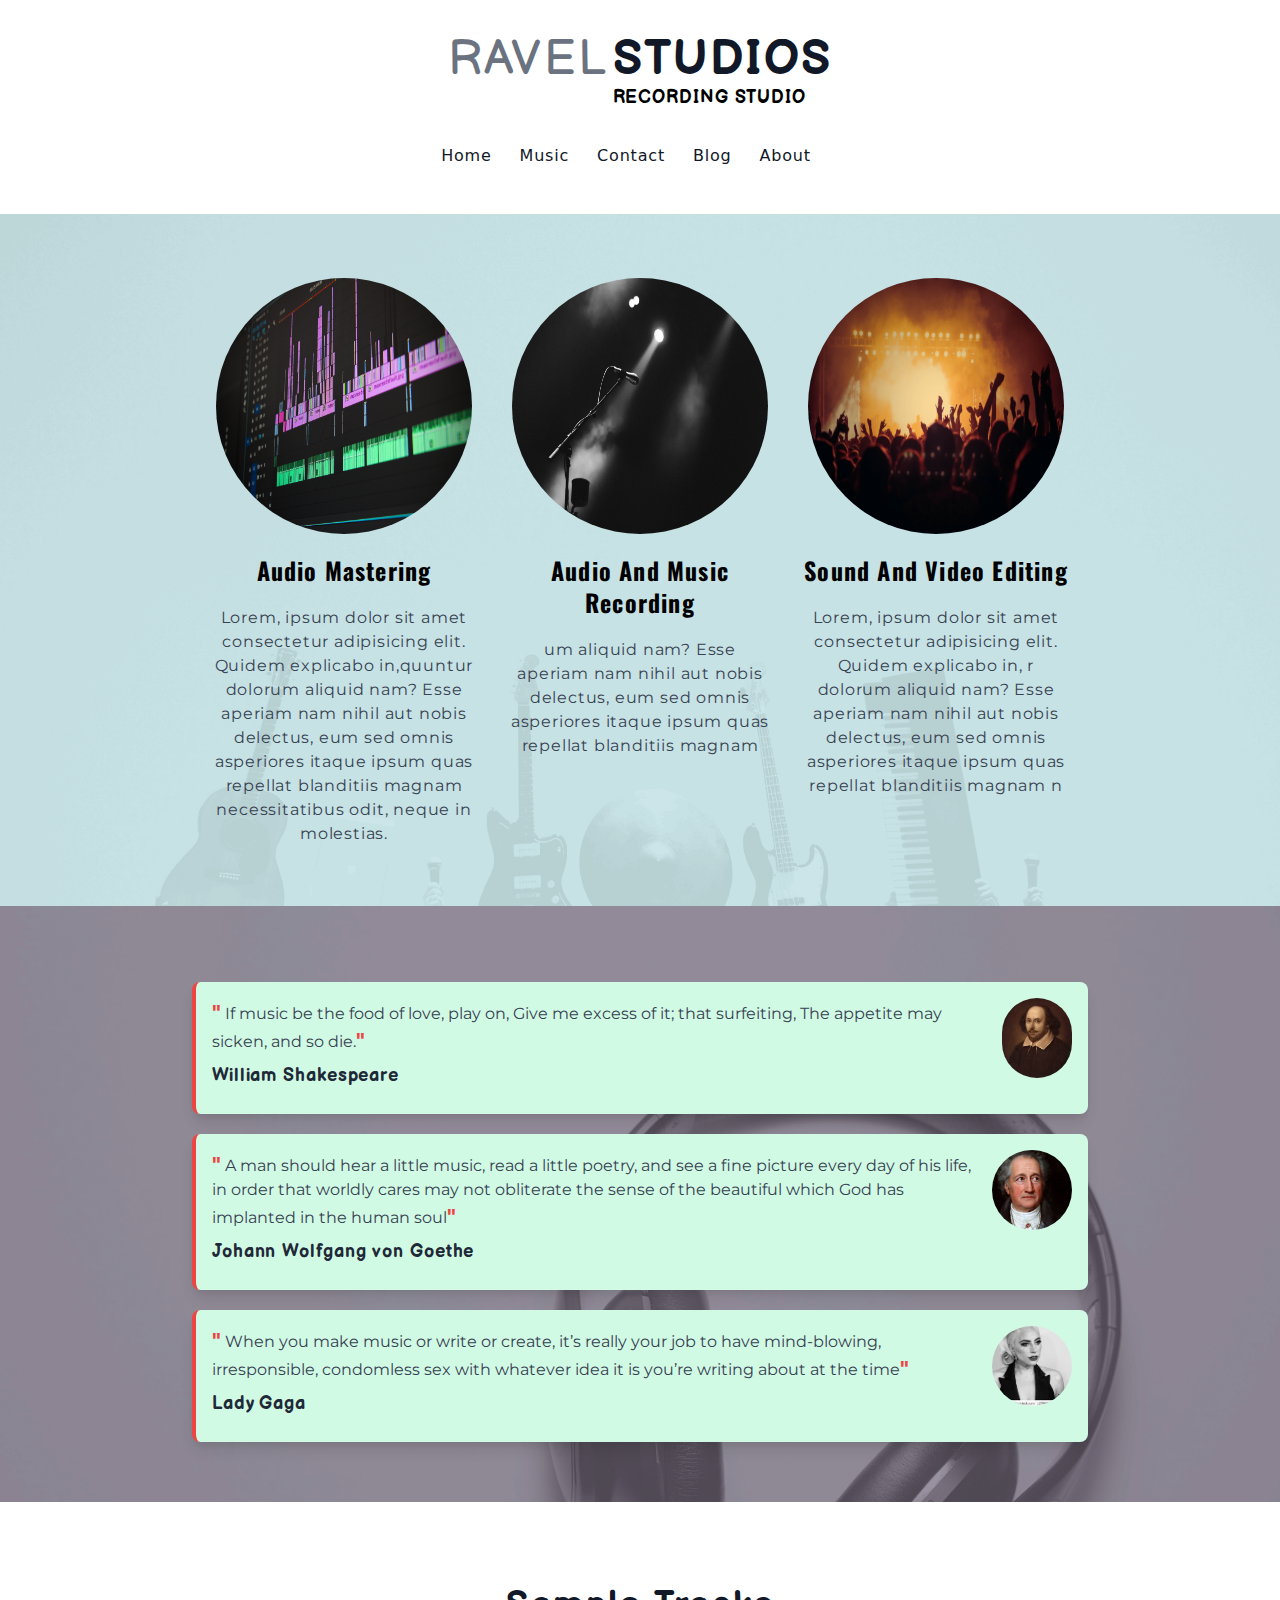
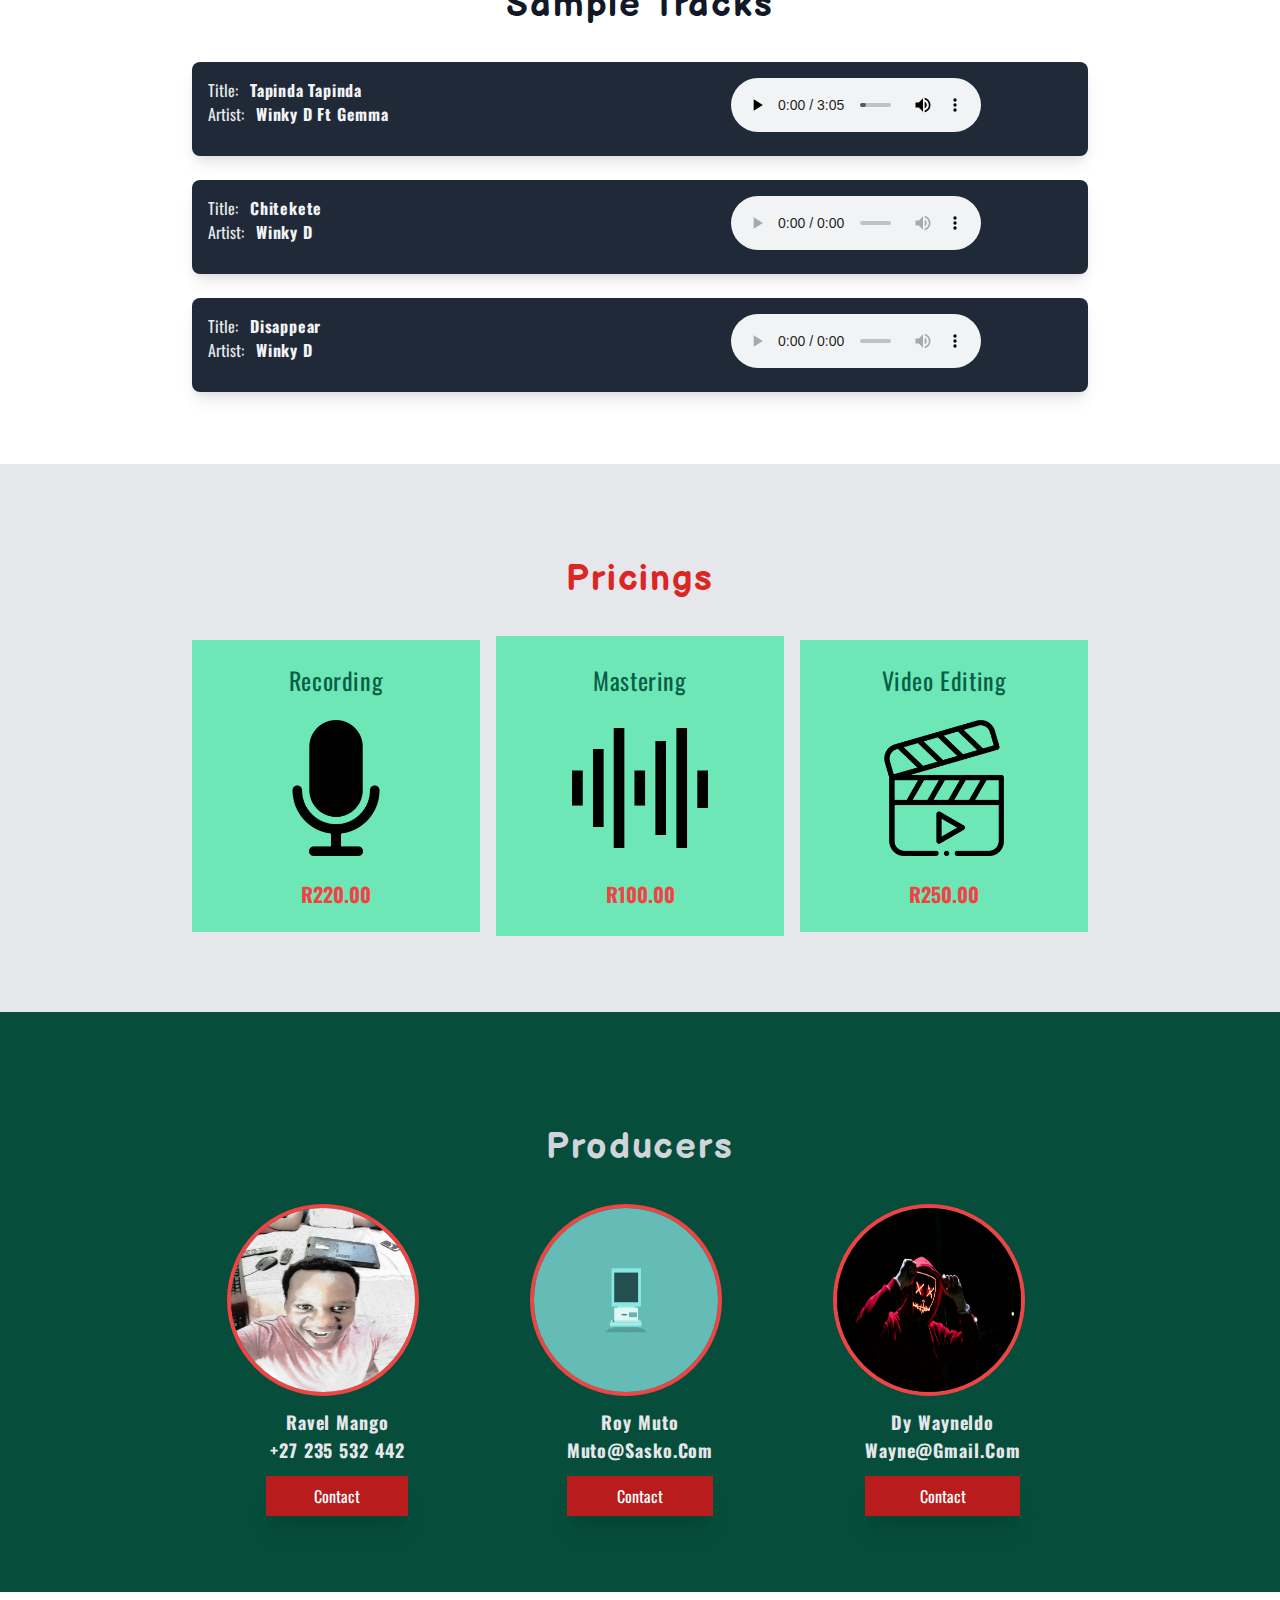
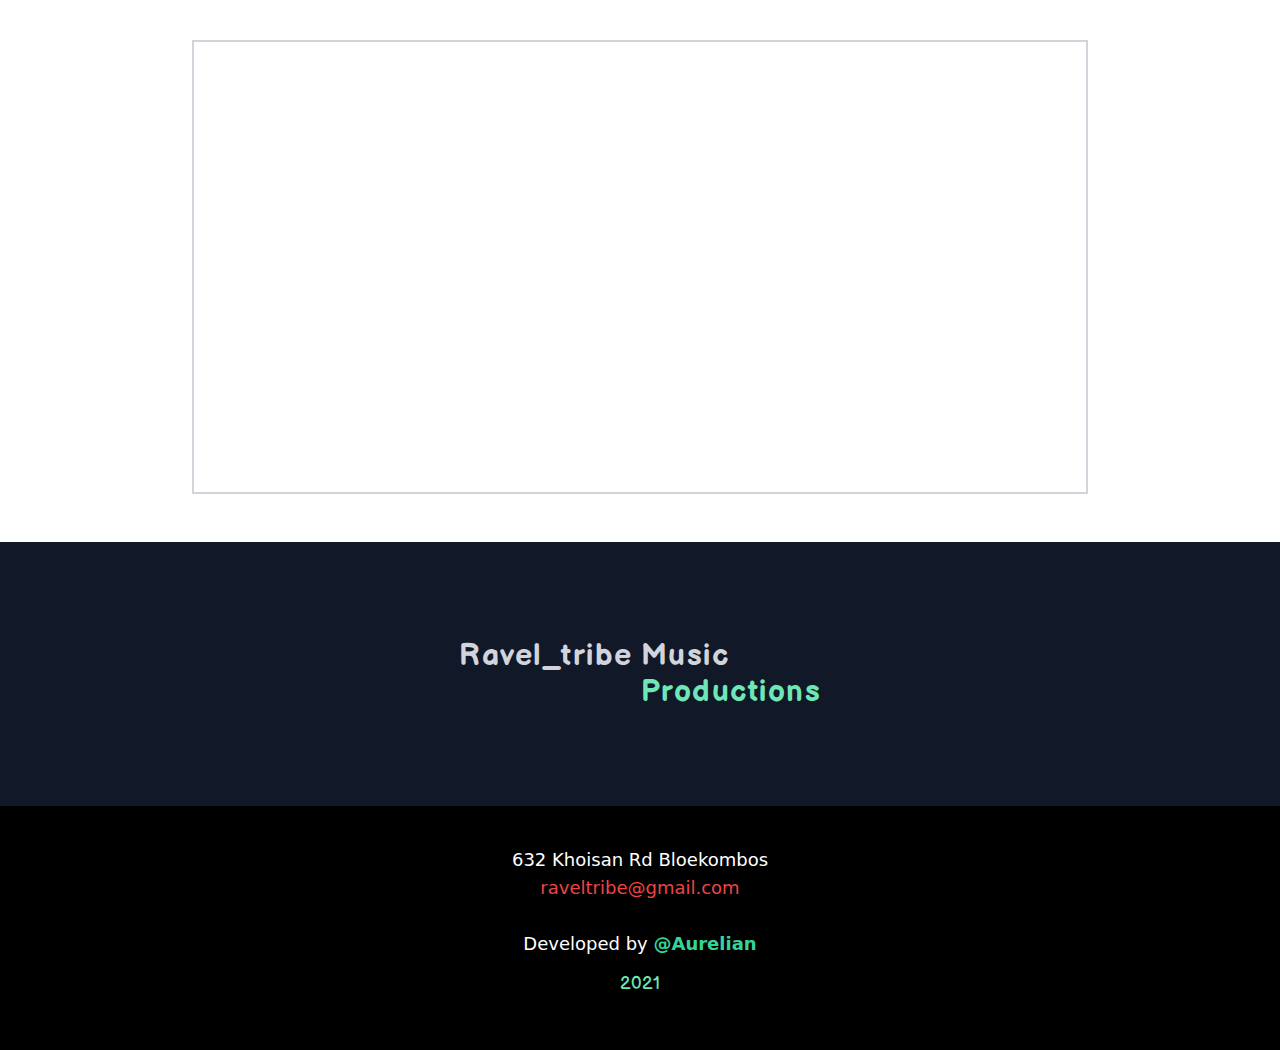
==== commit 7aeebf05: "Merge pull request #4 from thousand10/base_app" ====
--- a/index.html
+++ b/index.html
@@ -3,7 +3,16 @@
 <head>
     <meta charset="UTF-8">
     <meta name="viewport" content="width=device-width, initial-scale=1.0">
+    <link rel="preconnect" href="https://fonts.gstatic.com">
+    <link href="https://fonts.googleapis.com/css2?family=Syne&display=swap" rel="stylesheet">
+    <link rel="preconnect" href="https://fonts.gstatic.com">
+    <link href="https://fonts.googleapis.com/css2?family=Balsamiq+Sans:wght@700&display=swap" rel="stylesheet">
+    <link rel="preconnect" href="https://fonts.gstatic.com">
+    <link href="https://fonts.googleapis.com/css2?family=Oswald:wght@500&display=swap" rel="stylesheet">
+    <link rel="preconnect" href="https://fonts.gstatic.com">
+    <link href="https://fonts.googleapis.com/css2?family=Montserrat:wght@300&family=Oswald:wght@500&display=swap" rel="stylesheet">
     <link rel="stylesheet" href="css/tailwind.css">
+    <link rel="stylesheet" href="/css/main.css">
     <title>Ravel Studios</title>
 </head>
 <body id="">
@@ -11,18 +20,18 @@
     <!-- navigation -->
     <div class="container mx-auto p-5">
         <div class="flex justify-center mt-4">
-            <h1 class="font-sans mr-1 md:text-4xl lg:text-5xl tracking-wider text-gray-500 uppercase font-normal">Ravel</h1>
-            <h1 class="flex flex-col">
-                <span class="font-sans-serif md:text-4xl lg:text-5xl tracking-wider text-gray-900 font-bold uppercase">Studios</span>
-                <span class="font-sans md:base lg:text-lg font-bold uppercase tracking-wider">recording studio</span>
+            <h1 class="heading mr-1 md:text-4xl lg:text-5xl tracking-wider text-gray-500 uppercase font-normal">Ravel</h1>
+            <h1 class="heading flex flex-col">
+                <span class="md:text-4xl lg:text-5xl tracking-wider text-gray-900 font-bold uppercase">Studios</span>
+                <span class="md:base lg:text-lg font-bold uppercase tracking-wider">recording studio</span>
             </h1>
         </div>
         <ul class="md:flex justify-center mt-8 hidden">
-            <li class="mr-7 transition cursor-pointer duration-500 ease-in-out font-sans-serif text-gray-600 text-base tracking-wider border-b-2 border-white hover:border-black"><a href="/index.html">Home</a></li>
-            <li class="mr-7 transition cursor-pointer duration-500 ease-in-out font-sans-serif text-gray-600 text-base tracking-wider border-b-2 border-white hover:border-black"><a href="/music.html">Music</a></li>
-            <li class="mr-7 transition cursor-pointer duration-500 ease-in-out font-sans-serif text-gray-600 text-base tracking-wider border-b-2 border-white hover:border-black"><a href="/contact.html">Contact</a></li>
-            <li class="mr-7 transition cursor-pointer duration-500 ease-in-out font-sans-serif text-gray-600 text-base tracking-wider border-b-2 border-white hover:border-black"><a href="/blog.html">Blog</a></li>
-            <li class="mr-7 transition cursor-pointer duration-500 ease-in-out font-sans-serif text-gray-600 text-base tracking-wider border-b-2 border-white hover:border-black"><a href="/about.html">About</a></li>
+            <li class="mr-7 transition cursor-pointer duration-500 ease-in-out links text-gray-900 text-base tracking-wider border-b-2 border-white hover:border-black"><a href="/index.html">Home</a></li>
+            <li class="mr-7 transition cursor-pointer duration-500 ease-in-out links text-gray-900 text-base tracking-wider border-b-2 border-white hover:border-black"><a href="/music.html">Music</a></li>
+            <li class="mr-7 transition cursor-pointer duration-500 ease-in-out links text-gray-900 text-base tracking-wider border-b-2 border-white hover:border-black"><a href="/contact.html">Contact</a></li>
+            <li class="mr-7 transition cursor-pointer duration-500 ease-in-out links text-gray-900 text-base tracking-wider border-b-2 border-white hover:border-black"><a href="/blog.html">Blog</a></li>
+            <li class="mr-7 transition cursor-pointer duration-500 ease-in-out links text-gray-900 text-base tracking-wider border-b-2 border-white hover:border-black"><a href="/about.html">About</a></li>
         </ul>
         <div class="md:hidden btn">
             <div class="container px-10 py-2 mx-auto">
@@ -56,23 +65,23 @@
                 <div class="block md:grid mb-3 md:grid-cols-2 lg:flex flex-col items-center p-3 md:p-2 overflow-hidden">
                     <img src="/imgs/mastering.jpg" alt="mastering" class="h-48 w-48 lg:h-64 lg:w-64 mx-auto md:h-56 md:w-56 rounded-full">
                     <div class="">
-                        <h1 class="py-5 font-sans text-xl md:text-2xl capitalize font-bold tracking-wider text-center">Audio Mastering</h1>
-                        <p class="text-center font-sans-serif md:text-base text-gray-700 tracking-wider leading-6">Lorem, ipsum dolor sit amet consectetur adipisicing elit. Quidem explicabo in,quuntur dolorum aliquid nam? Esse aperiam nam nihil aut nobis delectus, eum sed omnis asperiores itaque ipsum quas repellat blanditiis magnam 
+                        <h1 class="py-5 heading1 text-xl md:text-2xl capitalize font-bold tracking-wider text-center">Audio Mastering</h1>
+                        <p class="text-center para md:text-base text-gray-700 tracking-wider leading-6">Lorem, ipsum dolor sit amet consectetur adipisicing elit. Quidem explicabo in,quuntur dolorum aliquid nam? Esse aperiam nam nihil aut nobis delectus, eum sed omnis asperiores itaque ipsum quas repellat blanditiis magnam 
                         necessitatibus odit, neque in molestias.</p>
                     </div>
                 </div>
                 <div class="block md:grid mb-3 md:grid-cols-2 lg:flex flex-col items-center p-3 md:p-2 overflow-hidden">
                     <img src="/imgs/recording.jpg" alt="mastering" class="h-48 w-48 lg:h-64 lg:w-64 mx-auto md:h-56 md:w-56 rounded-full">
                     <div class="">
-                        <h1 class="py-5 font-sans text-xl md:text-2xl capitalize font-bold tracking-wider text-center">Audio and Music Recording</h1>
-                        <p class="text-center font-sans-serif text-base text-gray-700 tracking-wider leading-6">um aliquid nam? Esse aperiam nam nihil aut nobis delectus, eum sed omnis asperiores itaque ipsum quas repellat blanditiis magnam</p>
+                        <h1 class="py-5 heading1 text-xl md:text-2xl capitalize font-bold tracking-wider text-center">Audio and Music Recording</h1>
+                        <p class="text-center para text-base text-gray-700 tracking-wider leading-6">um aliquid nam? Esse aperiam nam nihil aut nobis delectus, eum sed omnis asperiores itaque ipsum quas repellat blanditiis magnam</p>
                     </div>
                 </div>
                 <div class="block md:grid mb-3 md:grid-cols-2 lg:flex flex-col items-center p-3 md:p-2 overflow-hidden">
                     <img src="/imgs/dj.jpg" alt="mastering" class="h-48 w-48 lg:h-64 lg:w-64 mx-auto md:h-56 md:w-56 rounded-full">
                     <div class="">
-                        <h1 class="py-5 font-sans text-xl md:text-2xl capitalize font-bold tracking-wider text-center">Sound and Video Editing</h1>
-                        <p class="text-center font-sans-serif text-base text-gray-700 tracking-wider leading-6">Lorem, ipsum dolor sit amet consectetur adipisicing elit. Quidem explicabo in, r dolorum aliquid nam? Esse aperiam nam nihil aut nobis delectus, eum sed omnis asperiores itaque ipsum quas repellat blanditiis magnam 
+                        <h1 class="py-5 heading1 text-xl md:text-2xl capitalize font-bold tracking-wider text-center">Sound and Video Editing</h1>
+                        <p class="text-center para text-base text-gray-700 tracking-wider leading-6">Lorem, ipsum dolor sit amet consectetur adipisicing elit. Quidem explicabo in, r dolorum aliquid nam? Esse aperiam nam nihil aut nobis delectus, eum sed omnis asperiores itaque ipsum quas repellat blanditiis magnam 
                         n</p>
                     </div>
                 </div>
@@ -87,22 +96,22 @@
             <div class="">
                 <div class=" bg-green-100 p-4 border-l-4 border-red-500 shadow-lg mb-5 rounded-lg max-w-4xl mx-auto flex flex-row">
                     <div class="flex flex-col">
-                        <h1 class="font-sans miq text-gray-700 mr-3 text-base tracking-wider leading-6"><span class="text-red-500 font-bold text-xl">"</span> If music be the food of love, play on, Give me excess of it; that surfeiting, The appetite may sicken, and so die.<span class="text-red-500 font-bold text-xl">"</span></h1>
-                        <h1 class="text-gray-800 text-lg tracking-wider py-2 font-bold">William Shakespeare</h1>
+                        <h1 class="para miq text-gray-700 mr-3 text-base leading-6"><span class="text-red-500 font-bold text-xl">"</span> If music be the food of love, play on, Give me excess of it; that surfeiting, The appetite may sicken, and so die.<span class="text-red-500 font-bold text-xl">"</span></h1>
+                        <h1 class="heading text-gray-800 text-lg tracking-wider py-2 font-bold">William Shakespeare</h1>
                     </div>
                     <img src="/imgs/shakes.jpeg" alt="quotes" class="rounded-full object-cover h-20 w-20 hidden lg:block">
                 </div>
                 <div class="bg-green-100  p-4 border-l-4 border-red-500 mb-5 shadow-lg rounded-lg max-w-4xl mx-auto text-gray-500 flex flex-row">
                     <div class="flex flex-col">
-                        <h1 class="font-sans miq text-gray-700 mr-3 text-base tracking-wider leading-6"><span class="text-red-500 font-bold text-xl">"</span> A man should hear a little music, read a little poetry, and see a fine picture every day of his life, in order that worldly cares may not obliterate the sense of the beautiful which God has implanted in the human soul<span class="text-red-500 font-bold text-xl">"</span></h1>
-                        <h1 class="text-gray-800 text-lg tracking-wider py-2 font-bold">Johann Wolfgang von Goethe</h1>
+                        <h1 class="para miq text-gray-700 mr-3 text-base leading-6"><span class="text-red-500 font-bold text-xl">"</span> A man should hear a little music, read a little poetry, and see a fine picture every day of his life, in order that worldly cares may not obliterate the sense of the beautiful which God has implanted in the human soul<span class="text-red-500 font-bold text-xl">"</span></h1>
+                        <h1 class="heading text-gray-800 text-lg tracking-wider py-2 font-bold">Johann Wolfgang von Goethe</h1>
                     </div>
                     <img src="/imgs/Johann_Wolfgang_von_Goethe.jpg" alt="quotes" class="rounded-full object-cover h-20 w-20 hidden lg:block">
                 </div>
                 <div class="bg-green-100  p-4 mb-5 border-l-4 border-red-500 shadow-lg rounded-lg max-w-4xl mx-auto text-gray-500 flex flex-row">
                     <div class="flex flex-col">
-                        <h1 class="font-sans miq text-gray-700 mr-3 text-base tracking-wider leading-6"><span class="text-red-500 font-bold text-xl">"</span> When you make music or write or create, it’s really your job to have mind-blowing, irresponsible, condomless sex with whatever idea it is you’re writing about at the time<span class="text-red-500 font-bold text-xl">"</span></h1>
-                        <h1 class="text-gray-800 text-lg tracking-wider py-2 font-bold">Lady Gaga</h1>
+                        <h1 class="para miq text-gray-700 mr-3 text-base leading-6"><span class="text-red-500 font-bold text-xl">"</span> When you make music or write or create, it’s really your job to have mind-blowing, irresponsible, condomless sex with whatever idea it is you’re writing about at the time<span class="text-red-500 font-bold text-xl">"</span></h1>
+                        <h1 class="heading text-gray-800 text-lg tracking-wider py-2 font-bold">Lady Gaga</h1>
                     </div>
                     <img src="/imgs/download.jpeg" alt="quotes" class="rounded-full object-cover h-20 w-20 hidden lg:block">
                 </div>
@@ -113,11 +122,11 @@
     <!-- music sample tracks -->
     <div class="container mx-auto my-8 p-2 md:p-4">
         <div class="max-w-4xl mx-auto">
-            <h1 class="py-9 font-sans-serif text-4xl text-center text-gray-900 font-bold capitalize tracking-wider">sample tracks</h1>
+            <h1 class="py-9 heading text-4xl text-center text-gray-900 font-bold capitalize tracking-wider">sample tracks</h1>
             <div class="block md:grid md:grid-cols-2 mb-6 p-2 mx-auto md:p-4 border-b-2 border-transparent  hover:border-red-400 transition duration-300 ease-in-out  rounded-lg shadow-lg bg-gray-800 hover:bg-gray-900">
                 <div class="mb-3">
-                    <h1 class="font-sans text-gray-200 text-base capitalize">title: <span class="ml-2 font-bold text-gray-100 font-sans-serif tracking-wider">Tapinda Tapinda</span></h1>
-                    <h1 class="font-sans text-gray-200 text-base capitalize">Artist: <span class="ml-2 font-bold font-sans-serif text-gray-100 tracking-wider">Winky D ft Gemma</span></h1>
+                    <h1 class="heading1 text-gray-200 text-base capitalize">title: <span class="ml-2 font-bold text-gray-100 heading1 tracking-wider">Tapinda Tapinda</span></h1>
+                    <h1 class="heading1 text-gray-200 text-base capitalize">Artist: <span class="ml-2 font-bold heading1 text-gray-100 tracking-wider">Winky D ft Gemma</span></h1>
                 </div>
                 <audio controls class="outline-none pr-9 mx-auto md:pr-0">
                     <source src="/audio/track.m4a" class="w-sm">
@@ -125,8 +134,8 @@
             </div>
             <div class="block md:grid md:grid-cols-2 mb-6 p-2 mx-auto md:p-4 border-b-2 border-transparent hover:border-red-400 transition duration-300 ease-in-out  rounded-lg shadow-lg bg-gray-800 hover:bg-gray-900">
                 <div class="mb-3">
-                    <h1 class="font-sans text-gray-200 text-base capitalize">title: <span class="ml-2 font-bold font-sans-serif text-gray-100 tracking-wider">Chitekete</span></h1>
-                    <h1 class="font-sans text-gray-200 text-base capitalize">Artist: <span class="ml-2 font-bold font-sans-serif text-gray-100 tracking-wider">Winky D </span></h1>
+                    <h1 class="heading1 text-gray-200 text-base capitalize">title: <span class="ml-2 font-bold heading1 text-gray-100 tracking-wider">Chitekete</span></h1>
+                    <h1 class="heading1 text-gray-200 text-base capitalize">Artist: <span class="ml-2 font-bold heading1 text-gray-100 tracking-wider">Winky D </span></h1>
                 </div>
                 <audio controls class="outline-none pr-9 mx-auto md:pr-0">
                     <source src="/audio/Winky D-Chitekete.mp3" class="">
@@ -134,8 +143,8 @@
             </div>
             <div class="block md:grid md:grid-cols-2 mb-6 p-2 mx-auto md:p-4 border-b-2 border-transparent hover:border-red-400 transition duration-300 ease-in-out  rounded-lg shadow-lg bg-gray-800 hover:bg-gray-900">
                 <div class="mb-3">
-                    <h1 class="font-sans text-gray-200 text-base capitalize">title: <span class="ml-2 font-bold font-sans-serif text-gray-100 tracking-wider">Disappear</span></h1>
-                    <h1 class="font-sans text-gray-200 text-base capitalize">Artist: <span class="ml-2 font-bold font-sans-serif text-gray-100 tracking-wider">Winky D</span></h1>
+                    <h1 class="heading1 text-gray-200 text-base capitalize">title: <span class="ml-2 font-bold heading1 text-gray-100 tracking-wider">Disappear</span></h1>
+                    <h1 class="heading1 text-gray-200 text-base capitalize">Artist: <span class="ml-2 font-bold heading1 text-gray-100 tracking-wider">Winky D</span></h1>
                 </div>
                 <audio controls class="outline-none pr-9 mx-auto md:pr-0">
                     <source src="/audio/Winky D - Disappear (Official Video).Mp3" class="">
@@ -148,22 +157,22 @@
     <!-- pricings -->
     <div class="bg-gray-200 p-5 pb-9">
         <div class="container mx-auto py-10 max-w-4xl">
-            <h1 class="py-9 font-sans-serif text-4xl text-center text-red-600 font-bold capitalize tracking-wider">pricings</h1>
+            <h1 class="py-9 heading text-4xl text-center text-red-600 font-bold capitalize tracking-wider">pricings</h1>
             <div class="block md:grid grid-cols-3 items-center gap-4 justify-around">
                 <div class="flex flex-col mb-3 md:mb-0 py-6 items-center justify-center bg-green-300 p-4 transition ease-in-out duration-150 hover:bg-green-200">
-                    <h1 class="font-sans-serif text-2xl tracking-wide capitalize text-green-800 pb-6">recording</h1>
+                    <h1 class="heading1 text-2xl tracking-wide capitalize text-green-800 pb-6">recording</h1>
                     <img src="/imgs/microphone.png" alt="" class="h-40 pb-6">
-                    <p class="font-sans-serif text-red-500 font-bold text-xl">$20.00</p>
+                    <p class="heading1 text-red-500 font-bold text-xl">R220.00</p>
                 </div>
                 <div class="flex flex-col mb-3 md:mb-0 py-7 items-center justify-center bg-green-300 p-4 transition ease-in-out duration-150 hover:bg-green-200">
-                    <h1 class="font-sans-serif text-2xl tracking-wide capitalize text-green-800 pb-6">mastering</h1>
+                    <h1 class="heading1 text-2xl tracking-wide capitalize text-green-800 pb-6">mastering</h1>
                     <img src="/imgs/audio-waves.png" alt="" class="h-40 pb-6">
-                    <p class="font-sans-serif text-red-500 font-bold text-xl">$10.00</p>
+                    <p class="heading1 text-red-500 font-bold text-xl">R100.00</p>
                 </div>
                 <div class="flex flex-col mb-3 md:mb-0 py-6 items-center justify-center bg-green-300 p-4 transition ease-in-out duration-150 hover:bg-green-200">
-                    <h1 class="font-sans-serif text-2xl tracking-wide capitalize text-green-800 pb-6">Video Editing</h1>
+                    <h1 class="heading1 text-2xl tracking-wide capitalize text-green-800 pb-6">Video Editing</h1>
                     <img src="/imgs/video.png" alt="" class="h-40 pb-6">
-                    <p class="font-sans-serif text-red-500 font-bold text-xl">$40.00</p>
+                    <p class="heading1 text-red-500 font-bold text-xl">R250.00</p>
                 </div>
             </div>
         </div>
@@ -173,30 +182,30 @@
     <!-- producers -->
     <div class="bg-green-900 pt-20  p-5 pb-9">
         <div class="container mx-auto max-w-4xl">
-            <h1 class="py-9 font-sans-serif text-4xl text-center text-gray-300 font-bold capitalize tracking-wider">producers</h1>
+            <h1 class="py-9 heading text-4xl text-center text-gray-300 font-bold capitalize tracking-wider">producers</h1>
             <div class=" block  lg:grid grid-cols-3 gap-3">
                 <div class="flex mb-7 justify-center flex-col md:flex md:flex-row md:justify-center items-center justify-center lg:flex-col lg:justify-center">
                     <img src="./imgs/producer1.jpg" alt="producer1" class=" md:mr-7 h-48 border-4 border-red-500 w-48 rounded-full hover:border-blue-200 transition duration-300 ease-in-out">
                     <div class="p-3 text-center">
-                        <h1 class="font-sans-serif hover:text-gray-400 transition duration-300 ease-in-out text-gray-200 text-lg capitalize font-bold tracking-wider">Ravel Mango</h1>
-                        <h1 class="font-sans-serif hover:text-gray-400 transition duration-300 ease-in-out text-gray-200 text-lg capitalize font-bold tracking-wider">+27 235 532 442</h1>
-                        <h1 class="bg-red-700 shadow-xl hover:bg-red-500 transition duration-300 ease-in-out mt-3 py-2 font-sans-serif capitalize text-white  px-12 outline-none">Contact</h1>
+                        <h1 class="heading1 hover:text-gray-400 transition duration-300 ease-in-out text-gray-200 text-lg capitalize font-bold tracking-wider">Ravel Mango</h1>
+                        <h1 class="heading1 hover:text-gray-400 transition duration-300 ease-in-out text-gray-200 text-lg capitalize font-bold tracking-wider">+27 235 532 442</h1>
+                        <h1 class="bg-red-700 shadow-xl hover:bg-red-500 transition duration-300 ease-in-out mt-3 py-2 heading1 capitalize text-white  px-12 outline-none">Contact</h1>
                     </div>
                 </div>
                 <div class="flex mb-7 justify-center flex-col md:flex md:flex-row md:justify-center items-center justify-center lg:flex-col lg:justify-center">
                     <img src="./imgs/producer2.jpg" alt="producer1" class="md:mr-7  h-48 border-4 border-red-500 w-48 rounded-full hover:border-blue-200 transition duration-300 ease-in-out">
                     <div class="p-3 text-center">
-                        <h1 class="font-sans-serif hover:text-gray-400 transition duration-300 ease-in-out text-gray-200 text-lg capitalize font-bold tracking-wider">Roy Muto</h1>
-                        <h1 class="font-sans-serif hover:text-gray-400 transition duration-300 ease-in-out text-gray-200 text-lg capitalize font-bold tracking-wider">muto@sasko.com</h1>
-                        <h1 class="bg-red-700 shadow-xl hover:bg-red-500 transition duration-300 ease-in-out mt-3 py-2 font-sans-serif capitalize text-white  px-12 outline-none">Contact</h1>
+                        <h1 class="heading1 hover:text-gray-400 transition duration-300 ease-in-out text-gray-200 text-lg capitalize font-bold tracking-wider">Roy Muto</h1>
+                        <h1 class="heading1 hover:text-gray-400 transition duration-300 ease-in-out text-gray-200 text-lg capitalize font-bold tracking-wider">muto@sasko.com</h1>
+                        <h1 class="bg-red-700 shadow-xl hover:bg-red-500 transition duration-300 ease-in-out mt-3 py-2 heading1 capitalize text-white  px-12 outline-none">Contact</h1>
                     </div>     
                 </div>
                 <div class="flex mb-7 justify-center flex-col md:flex md:flex-row md:justify-center items-center justify-center lg:flex-col lg:justify-center">
                     <img src="./imgs/producer3.jpg" alt="producer1" class="md:mr-7  h-48 border-4 border-red-500 w-48 rounded-full hover:border-blue-200 transition duration-300 ease-in-out">
                     <div class="p-3 text-center">
-                        <h1 class="font-sans-serif hover:text-gray-400 transition duration-300 ease-in-out text-gray-200 text-lg capitalize font-bold tracking-wider">Dy wayneldo</h1>
-                        <h1 class="font-sans-serif hover:text-gray-400 transition duration-300 ease-in-out text-gray-200 text-lg capitalize font-bold tracking-wider">wayne@gmail.com</h1>
-                        <h1 class="bg-red-700 shadow-xl hover:bg-red-500 transition duration-300 ease-in-out mt-3 py-2 font-sans-serif capitalize text-white  px-12 outline-none">Contact</h1>
+                        <h1 class="heading1 hover:text-gray-400 transition duration-300 ease-in-out text-gray-200 text-lg capitalize font-bold tracking-wider">Dy wayneldo</h1>
+                        <h1 class="heading1 hover:text-gray-400 transition duration-300 ease-in-out text-gray-200 text-lg capitalize font-bold tracking-wider">wayne@gmail.com</h1>
+                        <h1 class="bg-red-700 shadow-xl hover:bg-red-500 transition duration-300 ease-in-out mt-3 py-2 heading1 capitalize text-white  px-12 outline-none">Contact</h1>
                     </div>
                 </div>
             </div>
@@ -220,10 +229,10 @@
     <div class="bg-gray-900 p-4">
         <div class="container py-20 px-5 mx-auto">
             <div class="flex justify-center">
-                <h1 class="font-sans-serif text-xl md:text-3xl capitalize font-extrabold tracking-wider text-gray-300 mr-2">ravel_tribe</h1>
-                <h1 class="flex flex-col">
-                    <span class="font-sans-serif text-xl md:text-3xl capitalize font-bold tracking-wider text-gray-300">music</span>
-                    <span class="font-sans-serif text-xl md:text-3xl capitalize font-bold tracking-wider text-green-300">productions</span>
+                <h1 class="heading text-xl md:text-3xl capitalize font-extrabold tracking-wider text-gray-300 mr-2">ravel_tribe</h1>
+                <h1 class="heading flex flex-col">
+                    <span class="text-xl md:text-3xl capitalize font-bold tracking-wider text-gray-300">music</span>
+                    <span class=" text-xl md:text-3xl capitalize font-bold tracking-wider text-green-300">productions</span>
                 </h1>
             </div>
         </div>
@@ -234,11 +243,11 @@
     <div class="bg-black">
         <div class="container py-10 px-10 mx-auto">
             <div class="flex justify-center items-center flex-col">
-                <h1 class="font-sans-serif text-lg mb- text-white">632 Khoisan Rd Bloekombos</h1>
-                <h1 class="font-sans-serif text-lg mb-2 text-red-500">raveltribe@gmail.com</h1>
+                <h1 class="links text-lg mb- text-white">632 Khoisan Rd Bloekombos</h1>
+                <h1 class="links text-lg mb-2 text-red-500">raveltribe@gmail.com</h1>
                 <div class="mt-5 flex flex-col justify-center items-center">
-                    <h1 class="font-sans-serif text-lg mb-3 text-white">Developed by <a href="#" class="text-green-400 font-bold">@Aurelian</a></h1>
-                    <h1 class="font-sans-serif text-lg mb-3 text-green-300">2021</h1>
+                    <h1 class="links text-lg mb-3 text-white">Developed by <a href="#" class="text-green-400 font-bold">@Aurelian</a></h1>
+                    <h1 class="heading text-lg mb-3 text-green-300">2021</h1>
                 </div>
             </div>
         </div>
--- a/css/main.css
+++ b/css/main.css
@@ -0,0 +1,20 @@
+.links{
+    font-family: 'Syne',
+}
+
+.heading{
+    font-family: 'Balsamiq Sans', cursive;
+}
+
+
+.heading1{
+    font-family: 'Oswald', sans-serif; 
+}
+
+.para{
+    font-family: 'Montserrat', sans-serif;
+}
+
+audio{
+    max-width: 250px;
+}